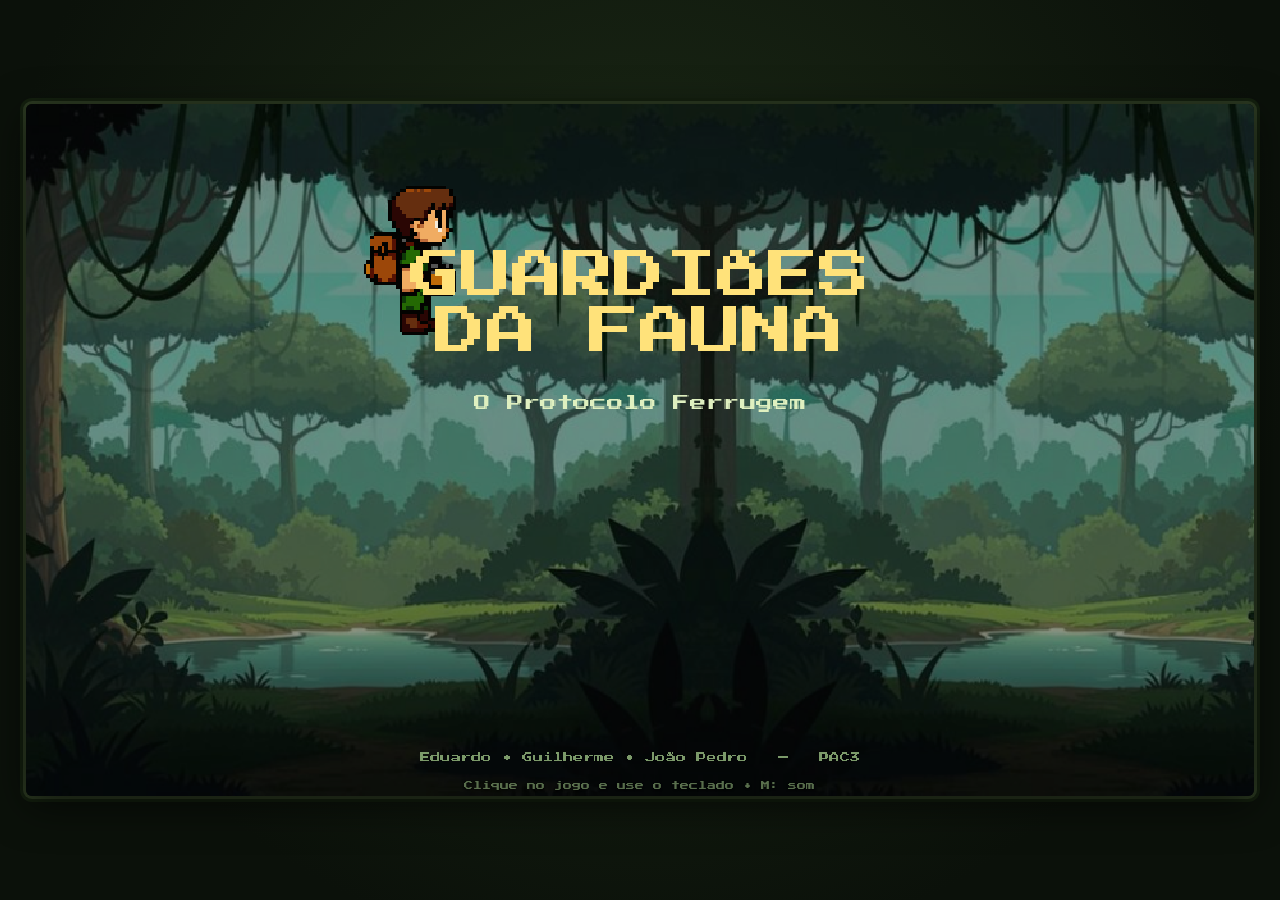
==== guardioes_fase1.html @ 11688f8b "Ajuste do projeto" ====
<!DOCTYPE html>
<html lang="pt-BR">
<head>
<meta charset="UTF-8"/>
<meta name="viewport" content="width=device-width, initial-scale=1.0, user-scalable=no"/>
<title>Guardiões da Fauna</title>
<link rel="preconnect" href="https://fonts.googleapis.com">
<link href="https://fonts.googleapis.com/css2?family=Press+Start+2P&display=swap" rel="stylesheet">
<style>
  * { margin:0; padding:0; box-sizing:border-box; }
  html,body { height:100%; background:#0b110a; overflow:hidden; font-family:'Press Start 2P',monospace; }
  #wrap { width:100%; height:100%; display:flex; align-items:center; justify-content:center;
    background: radial-gradient(circle at 50% 35%, #1c2a16 0%, #0b110a 75%); }
  #stage { position:relative; width:min(96vw, 170vh); aspect-ratio:16/9;
    box-shadow:0 10px 40px rgba(0,0,0,.6), 0 0 0 3px #2c3a22, 0 0 0 6px #14200f; border-radius:6px; overflow:hidden; }
  canvas { display:block; width:100%; height:100%; image-rendering:pixelated; image-rendering:crisp-edges; background:#10180e; cursor:pointer; }
  #tip { position:absolute; bottom:6px; left:0; width:100%; text-align:center; color:#7c9a6a; font-size:9px; pointer-events:none; opacity:.7; text-shadow:0 1px 2px #000; }
</style>
</head>
<body>
  <div id="wrap">
    <div id="stage">
      <canvas id="game" width="960" height="540"></canvas>
      <div id="tip">Clique no jogo e use o teclado &bull; M: som</div>
    </div>
  </div>
<script>
/* ===== Pacote de sprites + fundo (base64) ===== */
// Auto-gerado: sprites e fundo da Mata Atlântica (base64)
const SPRITES = {"idle": ["[data-uri]", "[data-uri]"], "run": ["[data-uri]", "[data-uri]", "[data-uri]", "[data-uri]", "[data-uri]", "[data-uri]"], "jump": ["[data-uri]"], "patrol": ["[data-uri]", "[data-uri]", "[data-uri]", "[data-uri]"], "claw": ["[data-uri]", "[data-uri]", "[data-uri]", "[data-uri]"], "hit": ["[data-uri]", "[data-uri]", "[data-uri]"], "heavy": ["[data-uri]", "[data-uri]", "[data-uri]", "[data-uri]"], "throw": ["[data-uri]", "[data-uri]", "[data-uri]"], "explode": ["[data-uri]", "[data-uri]", "[data-uri]", "[data-uri]", "[data-uri]"], "drone": ["[data-uri]", "[data-uri]", "[data-uri]", "[data-uri]"], "piranha": ["[data-uri]", "[data-uri]", "[data-uri]", "[data-uri]"]};
const SPRITE_META = {"idle": {"w": 30, "h": 46, "n": 2, "anchor": "bottom"}, "run": {"w": 37, "h": 45, "n": 6, "anchor": "bottom"}, "jump": {"w": 37, "h": 44, "n": 1, "anchor": "bottom"}, "patrol": {"w": 41, "h": 40, "n": 4, "anchor": "bottom"}, "claw": {"w": 54, "h": 41, "n": 4, "anchor": "bottom"}, "hit": {"w": 50, "h": 43, "n": 3, "anchor": "bottom"}, "heavy": {"w": 62, "h": 89, "n": 4, "anchor": "bottom"}, "throw": {"w": 63, "h": 86, "n": 3, "anchor": "bottom"}, "explode": {"w": 125, "h": 106, "n": 5, "anchor": "bottom"}, "drone": {"w": 57, "h": 19, "n": 4, "anchor": "center"}, "piranha": {"w": 97, "h": 49, "n": 4, "anchor": "center"}, "_bg": {"w": 1024, "h": 512, "tile": 512}};
const BG_MATA = "[data-uri]";

</script>
<script>
/* ===== Motor do jogo ===== */
/* ===========================================================================
   GUARDIÕES DA FAUNA — Motor 2D (canvas)
   Telas: Início, Menu, Seleção de Bioma, Bestiário, Como Jogar.
   4 biomas (Mata Atlântica, Amazônia, Cerrado, Pantanal) + chefe (Robô Alfa).
   Usa sprites reais (SPRITES / SPRITE_META / BG_MATA).
   Otimizado: fundos pré-renderizados, timestep fixo, baixo GC.
   =========================================================================== */
(() => {
'use strict';

// ---------- Canvas ----------
const cv = document.getElementById('game');
const ctx = cv.getContext('2d');
const VW = 960, VH = 540;
cv.width = VW; cv.height = VH;
ctx.imageSmoothingEnabled = false;

// ---------- Sprites ----------
const IMG = {};
const SCALE = { idle:1.70, run:1.70, jump:1.70, patrol:1.50, claw:1.50, hit:1.50,
  heavy:1.62, throw:1.62, explode:1.55, drone:1.45, piranha:0.95 };
let bgPhoto = new Image();
let loaded = 0, toLoad = 0, ready = false;

function preload(cb){
  const names = Object.keys(SPRITES);
  toLoad = names.reduce((a,n)=>a+SPRITES[n].length,0) + 1;
  const done = ()=>{ loaded++; if(loaded>=toLoad){ ready=true; cb(); } };
  names.forEach(n=>{ IMG[n] = SPRITES[n].map(uri=>{ const im=new Image(); im.onload=done; im.onerror=done; im.src=uri; return im; }); });
  bgPhoto.onload = done; bgPhoto.onerror = done; bgPhoto.src = BG_MATA;
}

// ---------- Animações ([fps, loop]) ----------
const ANIM = { idle:[3,1], run:[13,1], jump:[1,1], patrol:[6,1], claw:[13,0], hit:[12,0],
  heavy:[5,1], throw:[9,0], explode:[11,0], drone:[14,1], piranha:[10,1] };
function frameImg(name, t){
  const a=ANIM[name], fr=IMG[name], n=fr.length; let idx=Math.floor(t*a[0]);
  idx = a[1] ? ((idx%n)+n)%n : Math.min(idx, n-1);
  return fr[idx];
}

// ---------- Desenho de sprites ----------
function drawB(img, cx, by, scale, flip, alpha, tint){
  if(!img) return; const w=img.width*scale, h=img.height*scale;
  ctx.save(); ctx.globalAlpha = alpha==null?1:alpha;
  ctx.translate(cx|0, by|0); if(flip) ctx.scale(-1,1);
  ctx.drawImage(img, (-w/2)|0, (-h)|0, w|0, h|0);
  if(tint){ ctx.globalCompositeOperation='source-atop'; ctx.fillStyle=tint; ctx.fillRect((-w/2)|0,(-h)|0,w|0,h|0); }
  ctx.restore();
}
function drawCc(img, cx, cy, scale, flip, alpha, tint){
  if(!img) return; const w=img.width*scale, h=img.height*scale;
  ctx.save(); ctx.globalAlpha = alpha==null?1:alpha;
  ctx.translate(cx|0, cy|0); if(flip) ctx.scale(-1,1);
  ctx.drawImage(img, (-w/2)|0, (-h/2)|0, w|0, h|0);
  if(tint){ ctx.globalCompositeOperation='source-atop'; ctx.fillStyle=tint; ctx.fillRect((-w/2)|0,(-h/2)|0,w|0,h|0); }
  ctx.restore();
}

// ---------- Input (teclado + mouse) ----------
const keys = {}, pressed = {};
const KEYMAP = { ArrowLeft:'left',KeyA:'left',ArrowRight:'right',KeyD:'right',
  ArrowUp:'up',KeyW:'up',ArrowDown:'down',KeyS:'down',
  Space:'jump',KeyE:'catalog',KeyQ:'binoc',Escape:'pause',KeyP:'pause',
  Enter:'enter',KeyM:'mute',Backspace:'back' };
addEventListener('keydown', e=>{
  const k=KEYMAP[e.code];
  if(k){ if(['left','right','up','down','jump'].includes(k)) e.preventDefault();
    if(!keys[k]) pressed[k]=true; keys[k]=true; handleEdge(k); }
});
addEventListener('keyup', e=>{ const k=KEYMAP[e.code]; if(k) keys[k]=false; });

let mx=0,my=0,mClick=false;
function toCanvas(e){ const r=cv.getBoundingClientRect(); mx=(e.clientX-r.left)*(VW/r.width); my=(e.clientY-r.top)*(VH/r.height); }
cv.addEventListener('mousemove', e=>toCanvas(e));
cv.addEventListener('mousedown', e=>{ toCanvas(e); mClick=true; });
cv.addEventListener('pointerdown', e=>{ if(e&&e.clientX!=null) toCanvas(e); });

// ---------- Estado ----------
const GS = { BOOT:0, TITLE:1, MENU:2, SELECT:3, HOWTO:4, BESTIARY:5,
  PLAY:7, PAUSE:8, OVER:9, PHASEWIN:10, GAMEWIN:11 };
let state = GS.BOOT;
let time=0, camX=0, camY=0, shake=0, hintMsg='', hintT=0;
let menuSel=0, biomeSel=0, pauseSel=0, overSel=0, winSel=0;
let cardToast=null;   // ficha não-bloqueante {a,t}

// ---------- Mundo ----------
const GROUND = 472, DEATH_Y = 660;
let plats=[], vines=[], water=[], lilies=[], hazards=[], animals=[], enemies=[], shots=[], fx=[];
let checkpoint={x:120,y:GROUND-64}, exitX=4980, levelW=5200;
let curBiome=0, biome=null, boss=null, bossDownT=0;

const SR={x:0,y:0,w:0,h:0};   // scratch rect (sem GC)
function rectsOverlap(a,b){ return a.x<b.x+b.w && a.x+a.w>b.x && a.y<b.y+b.h && a.y+a.h>b.y; }

// ============================ DADOS: ANIMAIS (Bestiário) ============================
const ANIMALS = {
  mata:[
    {emoji:'🐒',name:'Mico-Leão-Dourado',sci:'Leontopithecus rosalia',status:'Em Perigo',
     fact:'Símbolo da luta contra a extinção. Vive nos galhos mais altos.'},
    {emoji:'🦜',name:'Tucano-de-Bico-Preto',sci:'Ramphastos vitellinus',status:'Pouco Preocupante',
     fact:'Dispersa sementes pela floresta, ajudando novas árvores a nascer.'},
    {emoji:'🦥',name:'Bicho-Preguiça',sci:'Bradypus variegatus',status:'Pouco Preocupante',
     fact:'Move-se devagar e não foge rápido — proteja-o dos robôs!'},
  ],
  amazonia:[
    {emoji:'🐬',name:'Boto-Cor-de-Rosa',sci:'Inia geoffrensis',status:'Em Perigo',
     fact:'Golfinho de água doce. Desative as redes para libertá-lo.'},
    {emoji:'🦭',name:'Peixe-Boi',sci:'Trichechus inunguis',status:'Vulnerável',
     fact:'Mamífero lento e dócil que vive no fundo do rio comendo plantas.'},
    {emoji:'🦜',name:'Arara-Azul',sci:'Anodorhynchus hyacinthinus',status:'Vulnerável',
     fact:'Vive no topo das árvores gigantes. Ao ser salva, solta uma pena.'},
  ],
  cerrado:[
    {emoji:'🦊',name:'Lobo-Guará',sci:'Chrysocyon brachyurus',status:'Vulnerável',
     fact:'Tímido! Aproxime-se devagar (sem correr) para não assustá-lo.',shy:true},
    {emoji:'🦡',name:'Tamanduá-Bandeira',sci:'Myrmecophaga tridactyla',status:'Vulnerável',
     fact:'Vive perto de cupinzeiros. Come milhares de formigas por dia.'},
    {emoji:'🦤',name:'Ema',sci:'Rhea americana',status:'Pouco Preocupante',
     fact:'A maior ave do Brasil. Não voa, mas corre muito rápido.'},
  ],
  pantanal:[
    {emoji:'🦩',name:'Tuiuiú',sci:'Jabiru mycteria',status:'Pouco Preocupante',
     fact:'Ave-símbolo do Pantanal. Faz ninhos no topo de árvores secas.'},
    {emoji:'🦫',name:'Capivara',sci:'Hydrochoerus hydrochaeris',status:'Pouco Preocupante',
     fact:'O maior roedor do mundo. Vive em famílias nas margens dos rios.'},
    {emoji:'🐆',name:'Onça-Pintada',sci:'Panthera onca',status:'Quase Ameaçada',
     fact:'O maior felino das Américas. Achá-la garante: Guardião Supremo!',rare:true},
  ],
};
const BIOME_IDS=['mata','amazonia','cerrado','pantanal'];
const BIOME_NAMES={mata:'MATA ATLÂNTICA',amazonia:'AMAZÔNIA',cerrado:'CERRADO',pantanal:'PANTANAL'};

// progresso (salvo localmente)
let progress={ unlocked:1, caught:{} };
function loadProgress(){ try{ const s=localStorage.getItem('gf_progress'); if(s)progress=JSON.parse(s); }catch(e){} if(!progress.caught)progress.caught={}; if(!progress.unlocked)progress.unlocked=1; }
function saveProgress(){ try{ localStorage.setItem('gf_progress',JSON.stringify(progress)); }catch(e){} }
function isCaught(bid,i){ return !!progress.caught[bid+':'+i]; }
function totalCaught(){ let n=0; for(const k in progress.caught) if(progress.caught[k]) n++; return n; }

// ============================ FUNDOS PRÉ-RENDERIZADOS ============================
const BG = {};
function mkCanvas(w,h){ const c=document.createElement('canvas'); c.width=w; c.height=h; return c; }

function buildBG(id){
  if(BG[id]) return BG[id];
  const layers=[];
  if(id==='mata'){
    const tw=Math.ceil(bgPhoto.width*(VH/bgPhoto.height))||1080;
    const c=mkCanvas(tw,VH), g=c.getContext('2d'); g.imageSmoothingEnabled=true;
    g.drawImage(bgPhoto,0,0,tw,VH);
    layers.push({cv:c,par:0.4,tile:tw});
    BG[id]={sky:'#7fc6c9',layers,bot:'rgba(15,22,14,0.55)',end:'#aee0d0'};
  } else if(id==='amazonia'){
    layers.push(layerHills('#0f3b3a','#15514f',0.25));
    layers.push(layerTrees('#0c3330','#10403a',0.5,true));
    BG[id]={sky:'#163f44',layers,bot:'rgba(6,20,24,0.6)',end:'#0d2a2e'};
  } else if(id==='cerrado'){
    layers.push(layerHills('#caa24a','#b8863a',0.25));
    layers.push(layerTwisted('#5a3a1e','#3e2713',0.5));
    BG[id]={sky:'#e8b15a',layers,bot:'rgba(60,30,8,0.45)',end:'#f0d68a'};
  } else if(id==='pantanal'){
    layers.push(layerHills('#7a3f5a','#5a2d46',0.22));
    layers.push(layerTrees('#3a2238','#28182a',0.5,false));
    BG[id]={sky:'#e98a4a',layers,bot:'rgba(30,10,30,0.55)',end:'#7a3f5a'};
  }
  const b=BG[id];
  const sg=ctx.createLinearGradient(0,0,0,VH); sg.addColorStop(0,b.sky); sg.addColorStop(1,b.end); b.skyGrad=sg;
  const bg2=ctx.createLinearGradient(0,VH*0.5,0,VH); bg2.addColorStop(0,'rgba(0,0,0,0)'); bg2.addColorStop(1,b.bot); b.botGrad=bg2;
  return b;
}
function layerHills(c1,c2,par){
  const w=1200,h=VH,c=mkCanvas(w,h),g=c.getContext('2d');
  g.fillStyle=c1; g.beginPath(); g.moveTo(0,h);
  for(let x=0;x<=w;x+=60) g.lineTo(x, h*0.55 + Math.sin(x*0.012)*40 + Math.cos(x*0.03)*18);
  g.lineTo(w,h); g.fill();
  g.fillStyle=c2; g.beginPath(); g.moveTo(0,h);
  for(let x=0;x<=w;x+=50) g.lineTo(x, h*0.7 + Math.sin(x*0.018+2)*30);
  g.lineTo(w,h); g.fill();
  return {cv:c,par,tile:w};
}
function layerTrees(c1,c2,par,canopy){
  const w=1200,h=VH,c=mkCanvas(w,h),g=c.getContext('2d');
  for(let i=0;i<26;i++){ const x=Math.random()*w, th=120+Math.random()*180, tw=14+Math.random()*16;
    g.fillStyle=c2; g.fillRect(x,h-th,tw,th);
    g.fillStyle=c1; g.beginPath(); g.arc(x+tw/2,h-th,28+Math.random()*22,0,7); g.fill(); }
  if(canopy){ g.fillStyle=c1; g.globalAlpha=0.6; g.beginPath(); g.moveTo(0,0);
    for(let x=0;x<=w;x+=40) g.lineTo(x, 60+Math.sin(x*0.02)*30); g.lineTo(w,0); g.fill(); g.globalAlpha=1; }
  return {cv:c,par,tile:w};
}
function layerTwisted(c1,c2,par){
  const w=1200,h=VH,c=mkCanvas(w,h),g=c.getContext('2d');
  for(let i=0;i<14;i++){ const x=Math.random()*w, th=160+Math.random()*150;
    g.strokeStyle=c1; g.lineWidth=10+Math.random()*8; g.beginPath(); g.moveTo(x,h);
    let cx2=x; for(let y=h;y>h-th;y-=20){ cx2+=(Math.random()-0.5)*18; g.lineTo(cx2,y); } g.stroke();
    g.fillStyle=c2; g.beginPath(); g.arc(cx2,h-th,18,0,7); g.fill(); }
  return {cv:c,par,tile:w};
}

// ============================ CONSTRUÇÃO DAS FASES ============================
function pushAnimal(bid,i,x,y){ const d=ANIMALS[bid][i];
  animals.push({x,y,bid,idx:i,emoji:d.emoji,name:d.name,sci:d.sci,status:d.status,fact:d.fact,
    shy:!!d.shy,rare:!!d.rare,caught:isCaught(bid,i)}); }
function ground(x,w){ plats.push({x,y:GROUND,w,h:240,ground:true}); }
function branch(x,y,w){ plats.push({x,y,w,h:22,branch:true}); }
function resetWorld(){ plats=[];vines=[];water=[];lilies=[];hazards=[];animals=[];enemies=[];shots=[];fx=[]; boss=null; bossDownT=0; }

function loadPhase(b){
  resetWorld(); curBiome=b; const bid=BIOME_IDS[b]; biome=buildBG(bid);
  if(b===0) buildMata(); else if(b===1) buildAmazonia(); else if(b===2) buildCerrado(); else buildPantanal();
  P.hp=3; resetPlayer(false); checkpoint={x:120,y:GROUND-64}; beam=null; camX=0; camY=0;
}

function buildMata(){
  levelW=5200; exitX=4980;
  ground(-40,1240); ground(1330,1170);
  water.push({x:2500,y:GROUND-6,w:820,h:240}); plats.push({x:2500,y:GROUND+120,w:820,h:160,ground:true});
  ground(3320,1180); ground(4620,720);
  branch(470,330,150); branch(250,250,120); branch(820,210,150); branch(1020,150,140);
  branch(1500,300,130); branch(1760,250,120); branch(3520,300,140); branch(3760,210,150);
  branch(4150,300,140); branch(4760,250,150);
  vines.push({x:1035,y0:150,y1:GROUND}); vines.push({x:1545,y0:300,y1:GROUND});
  vines.push({x:3585,y0:300,y1:GROUND}); vines.push({x:4220,y0:300,y1:GROUND});
  pushAnimal('mata',1,545,330); pushAnimal('mata',2,1565,300); pushAnimal('mata',0,1085,150);
  enemies.push(new Patrol(360,250,560)); enemies.push(new Drone(880,760,1020));
  enemies.push(new Patrol(1880,1700,2160)); enemies.push(new Heavy(2360));
  plats.push({x:2300,y:GROUND-260,w:30,h:120,wall:true}); plats.push({x:2470,y:GROUND-260,w:30,h:120,wall:true});
  enemies.push(new Piranha(2620,3260)); enemies.push(new Drone(3760,3520,4040)); enemies.push(new Patrol(4660,4640,5060));
}

function buildAmazonia(){
  levelW=5400; exitX=5180;
  ground(-40,900);
  water.push({x:900,y:GROUND-6,w:1700,h:300}); plats.push({x:900,y:GROUND+160,w:1700,h:140,ground:true});
  ground(2600,500);
  water.push({x:3100,y:GROUND-6,w:1400,h:300}); plats.push({x:3100,y:GROUND+160,w:1400,h:140,ground:true});
  ground(4500,940);
  [1080,1360,1640,1960,2260, 3300,3600,3900,4200].forEach(x=>lilies.push({x,y:GROUND-10,w:96,h:18,baseY:GROUND-10,sink:0}));
  branch(640,300,140); branch(2760,300,150); branch(4700,260,150); branch(4980,200,150);
  vines.push({x:680,y0:300,y1:GROUND}); vines.push({x:4740,y0:260,y1:GROUND});
  pushAnimal('amazonia',2,5010,200); pushAnimal('amazonia',1,1750,GROUND+120); pushAnimal('amazonia',0,3800,GROUND+120);
  enemies.push(new Piranha(1000,2500)); enemies.push(new Piranha(1300,2400));
  enemies.push(new Drone(1700,1100,2400)); enemies.push(new Piranha(3200,4400));
  enemies.push(new Piranha(3500,4400)); enemies.push(new Drone(3900,3200,4400));
  enemies.push(new Heavy(4600)); enemies.push(new Patrol(4900,4560,5120));
}

function buildCerrado(){
  levelW=5200; exitX=4980;
  ground(-40,1600); ground(1700,1500); ground(3300,1900);
  branch(560,320,130); branch(900,250,120); branch(1300,300,130);
  branch(2100,300,140); branch(2500,230,130); branch(3700,300,140); branch(4300,250,140);
  vines.push({x:1330,y0:300,y1:GROUND});
  hazards.push({x:1180,y:GROUND-70,w:90,h:70,period:0,on:true});
  hazards.push({x:2750,y:GROUND-70,w:90,h:70,period:2.4,off:1.2,on:true});
  hazards.push({x:3050,y:GROUND-70,w:90,h:70,period:2.4,off:1.2,on:false,ph:1.8});
  hazards.push({x:4100,y:GROUND-70,w:90,h:70,period:2.0,off:1.0,on:true});
  pushAnimal('cerrado',2,820,GROUND-44);
  pushAnimal('cerrado',1,2350,GROUND-40);
  pushAnimal('cerrado',0,4500,GROUND-46);
  enemies.push(new Patrol(450,300,700)); enemies.push(new Drone(1000,760,1300));
  enemies.push(new Heavy(1500)); enemies.push(new Patrol(2000,1750,2300));
  enemies.push(new Drone(2900,2600,3200)); enemies.push(new Heavy(3500));
  enemies.push(new Patrol(4000,3700,4300));
}

function buildPantanal(){
  levelW=5600; exitX=5450;
  ground(-40,1500);
  water.push({x:1500,y:GROUND-6,w:900,h:300}); plats.push({x:1500,y:GROUND+160,w:900,h:140,ground:true});
  ground(2400,900);
  [1620,1860,2120].forEach(x=>lilies.push({x,y:GROUND-10,w:96,h:18,baseY:GROUND-10,sink:0}));
  ground(3300,2300);
  branch(560,300,130); branch(900,230,120); branch(3000,300,140);
  vines.push({x:600,y0:300,y1:GROUND});
  pushAnimal('pantanal',0,940,210); pushAnimal('pantanal',1,2700,GROUND-40); pushAnimal('pantanal',2,3150,GROUND-40);
  enemies.push(new Patrol(450,300,700)); enemies.push(new Drone(1100,800,1400));
  enemies.push(new Piranha(1600,2300)); enemies.push(new Patrol(2600,2450,2850));
  boss = new BossAlfa(4900); enemies.push(boss);
  plats.push({x:3300,y:GROUND-320,w:30,h:160,wall:true});
}

// ============================ JOGADOR ============================
const P = { x:120,y:GROUND-64,w:30,h:64,vx:0,vy:0,face:1,onGround:false,jumps:0,coyote:0,
  climbing:false,swimming:false,hp:3,inv:0,slow:0,aim:0,binoCd:0,state:'idle',anim:0,hurtAnim:0,dead:false };
const SPD=210,AIR=190,JUMP=470,GRAV=1500,MAXFALL=720,SWIM=160;

function resetPlayer(toCp){ P.x=toCp?checkpoint.x:120; P.y=toCp?checkpoint.y:GROUND-64;
  P.vx=0;P.vy=0;P.jumps=0;P.climbing=false;P.swimming=false;P.inv=1.0;P.slow=0;P.aim=0;P.dead=false;P.state='idle';P.anim=0; }

function nearVine(){ const cx=P.x+P.w/2; for(const v of vines){ if(Math.abs(cx-v.x)<22 && P.y+P.h>v.y0 && P.y<v.y1) return v; } return null; }
function inWater(){ const cx=P.x+P.w/2, cy=P.y+P.h*0.6; for(const w of water){ if(cx>w.x&&cx<w.x+w.w&&cy>w.y&&cy<w.y+w.h) return w; } return null; }

function solidsCollideX(){ for(const p of plats){ if(rectsOverlap(P,p)){ if(P.vx>0)P.x=p.x-P.w; else if(P.vx<0)P.x=p.x+p.w; P.vx=0; } }
  for(const l of lilies){ SR.x=l.x;SR.y=l.y;SR.w=l.w;SR.h=l.h; if(rectsOverlap(P,SR)){ if(P.vx>0)P.x=l.x-P.w; else if(P.vx<0)P.x=l.x+l.w; P.vx=0; } } }
function solidsCollideY(){ P.onGround=false;
  for(const p of plats){ if(rectsOverlap(P,p)){ if(P.vy>0){P.y=p.y-P.h;P.onGround=true;P.jumps=0;} else if(P.vy<0)P.y=p.y+p.h; P.vy=0; } }
  for(const l of lilies){ SR.x=l.x;SR.y=l.y;SR.w=l.w;SR.h=l.h;
    if(P.vy>=0 && rectsOverlap(P,SR) && (P.y+P.h-P.vy*STEP)<=l.y+8){ P.y=l.y-P.h; P.onGround=true; P.jumps=0; P.vy=0; l.standing=true; } } }

function updatePlayer(dt){
  if(P.inv>0)P.inv-=dt; if(P.slow>0)P.slow-=dt; if(P.binoCd>0)P.binoCd-=dt; if(P.aim>0)P.aim-=dt; if(P.hurtAnim>0)P.hurtAnim-=dt;
  const spdMul=P.slow>0?0.5:1;
  if(pressed.binoc && P.binoCd<=0 && !P.dead){ P.aim=0.32; P.binoCd=0.55; fireBinoc(); sfx('zap'); }

  P.swimming=!!inWater();
  const vine=nearVine();
  if(vine && (keys.up||keys.down) && !P.swimming) P.climbing=true;
  if(!vine) P.climbing=false;
  for(const l of lilies) l.standing=false;

  if(P.swimming){
    let ax=0,ay=0;
    if(keys.left){ax=-1;P.face=-1;} if(keys.right){ax=1;P.face=1;}
    if(keys.up||keys.jump)ay=-1; if(keys.down)ay=1;
    P.vx+=ax*900*dt; P.vy+=ay*820*dt; P.vy+=120*dt; P.vx*=0.86; P.vy*=0.86;
    P.vx=Math.max(-SWIM,Math.min(SWIM,P.vx)); P.vy=Math.max(-SWIM,Math.min(SWIM,P.vy));
    P.x+=P.vx*dt; P.y+=P.vy*dt;
    for(const p of plats){ if(rectsOverlap(P,p)){ if(P.vy>0){P.y=p.y-P.h;P.vy=0;} else if(P.vy<0){P.y=p.y+p.h;P.vy=0;} } }
    if(P.x<0)P.x=0; if(P.x>levelW-P.w)P.x=levelW-P.w;
    P.state=(Math.abs(P.vx)+Math.abs(P.vy)>30)?'run':'idle';
  } else if(P.climbing){
    P.vx=0;P.vy=0;
    if(keys.up)P.y-=130*dt; if(keys.down)P.y+=130*dt;
    if(pressed.jump){ P.climbing=false; P.vy=-JUMP*0.8; P.jumps=1; sfx('jump'); }
    P.x=vine.x-P.w/2; if(P.y<vine.y0-10)P.y=vine.y0-10; P.state='idle';
  } else {
    let ax=0; if(keys.left){ax=-1;P.face=-1;} if(keys.right){ax=1;P.face=1;}
    const acc=P.onGround?SPD:AIR; P.vx+=ax*acc*8*dt;
    const max=(P.onGround?SPD:AIR)*spdMul; P.vx=Math.max(-max,Math.min(max,P.vx));
    if(ax===0)P.vx*=P.onGround?0.7:0.92;
    P.vy+=GRAV*dt; if(P.vy>MAXFALL)P.vy=MAXFALL;
    if(P.onGround)P.coyote=0.1; else P.coyote-=dt;
    if(pressed.jump){
      if(P.onGround||P.coyote>0){ P.vy=-JUMP; P.jumps=1; P.coyote=0; sfx('jump'); }
      else if(P.jumps<2){ P.vy=-JUMP*0.92; P.jumps=2; sfx('jump'); fx.push(mkPuff(P.x+P.w/2,P.y+P.h)); }
    }
    P.x+=P.vx*dt; solidsCollideX(); if(P.x<0)P.x=0; if(P.x>levelW-P.w)P.x=levelW-P.w;
    P.y+=P.vy*dt; solidsCollideY();
    P.state=!P.onGround?'jump':(Math.abs(P.vx)>20?'run':'idle');
  }

  for(const l of lilies){ if(l.standing){ l.sink=Math.min(1,l.sink+dt*0.7); } else { l.sink=Math.max(0,l.sink-dt*1.3); } l.y=l.baseY + l.sink*60; }
  for(const h of hazards){ if(h.on){ SR.x=h.x;SR.y=h.y;SR.w=h.w;SR.h=h.h; if(rectsOverlap(P,SR)) hurt(1,true); } }

  if(pressed.catalog) tryCatalog();
  if(P.y>DEATH_Y) hurt(1,0,true);
  if(P.x>levelW*0.32 && checkpoint.x<levelW*0.3){ checkpoint={x:P.x|0,y:GROUND-64}; flash('✓ CHECKPOINT'); }
  P.anim+=dt;
  if(P.x+P.w/2>exitX) tryFinish();
}

function hurt(dmg,knock,isPit){ if(P.inv>0 && !isPit) return;
  P.hp-=dmg; P.inv=1.2; P.hurtAnim=0.3; shake=8; sfx('hurt');
  if(knock){ P.vx=-P.face*220; P.vy=-240; }
  if(isPit) resetPlayer(true);
  if(P.hp<=0){ P.hp=0; state=GS.OVER; overSel=0; } }

// ---------- Binóculo ----------
let beam=null;
function fireBinoc(){
  const ox=P.x+P.w/2+P.face*8, oy=P.y+P.h*0.42;
  beam={x:ox,y:oy,dir:P.face,len:300,t:0.32};
  for(const e of enemies){ if(!e.active) continue;
    const dx=(e.cx()-ox)*P.face; if(dx<0||dx>beam.len) continue;
    const dy=Math.abs(e.cy()-oy); const spread=30+dx*0.22;
    if(dy<spread){ if(e.kind==='boss') e.zap(); else { e.disable(); flash('🔆 ROBÔ DESATIVADO'); } } }
}

// ---------- Catalogar (não bloqueia) ----------
function tryCatalog(){
  for(const a of animals){ if(a.caught) continue;
    const d=Math.hypot((P.x+P.w/2)-a.x,(P.y+P.h/2)-a.y);
    if(d<82){
      if(a.shy && Math.abs(P.vx)>60){ flash('🐾 Aproxime-se devagar!'); a.x += (a.x>P.x?1:-1)*120; return; }
      a.caught=true; progress.caught[a.bid+':'+a.idx]=true; saveProgress();
      sfx('chime'); fx.push({type:'pop',x:a.x,y:a.y,t:1.0}); cardToast={a,t:4.2}; return;
    } }
}
function faunaCaught(){ return animals.filter(a=>a.caught).length; }

function tryFinish(){
  if(curBiome===3 && boss && !boss.dead){ P.x=exitX-P.w-4; P.vx=0; flash('Derrote o Robô Alfa!'); return; }
  if(faunaCaught()>=animals.length){
    if(curBiome>=BIOME_IDS.length-1){ state=GS.GAMEWIN; sfx('win'); }
    else { progress.unlocked=Math.max(progress.unlocked,curBiome+2); saveProgress(); state=GS.PHASEWIN; winSel=0; sfx('win'); }
  } else { flash('Faltam '+(animals.length-faunaCaught())+' animal(is)!'); P.x=exitX-P.w-4; P.vx=0; }
}
function flash(m){ hintMsg=m; hintT=2.2; }

// ============================ INIMIGOS ============================
class Enemy{ constructor(x,y,w,h){ this.x=x;this.y=y;this.w=w;this.h=h;this.active=true;this.t=0;this.state='move';this.face=-1;this.dead=false;this.dis=0; }
  cx(){return this.x+this.w/2;} cy(){return this.y+this.h/2;}
  hitsPlayer(){ if(!this.active) return false; SR.x=this.x;SR.y=this.y;SR.w=this.w;SR.h=this.h; return rectsOverlap(P,SR); }
  onCam(){ return this.cx()-camX>-140 && this.cx()-camX<VW+140; } }

class Patrol extends Enemy{ constructor(x,x0,x1){ super(x,GROUND-44,46,44); this.x0=x0;this.x1=x1;this.spd=58;this.attk=0;this.cd=0;this.kind='patrol'; }
  update(dt){ this.t+=dt; if(this.cd>0)this.cd-=dt;
    if(!this.active){ if(this.dis<1)this.dis+=dt; return; }
    const near=Math.abs(P.x+P.w/2-this.cx())<86 && Math.abs(P.y-this.y)<70;
    if(near && this.attk<=0 && this.cd<=0){ this.attk=0.32; this.cd=1.1; this.state='claw'; this.face=(P.x>this.x)?1:-1; }
    if(this.attk>0){ this.attk-=dt; if(this.attk<=0)this.state='move'; }
    else { this.x+=this.spd*this.face*dt; if(this.x<this.x0){this.x=this.x0;this.face=1;} if(this.x>this.x1){this.x=this.x1;this.face=-1;} }
    if(this.hitsPlayer()) hurt(1,true); }
  draw(){ if(!this.onCam())return; const sx=this.cx()-camX, by=this.y+this.h-camY+6;
    if(!this.active){ drawB(frameImg('hit',Math.min(this.dis,0.4)),sx,by,SCALE.hit,this.face<0,1,'rgba(70,90,150,0.35)'); return; }
    if(this.state==='claw') drawB(frameImg('claw',0.32-this.attk),sx,by,SCALE.claw,this.face<0);
    else drawB(frameImg('patrol',this.t),sx,by,SCALE.patrol,this.face<0); }
  disable(){ this.active=false; this.dis=0; shake=6; fx.push(mkSpark(this.cx(),this.cy())); } }

class Drone extends Enemy{ constructor(x,x0,x1){ super(x,200,56,26); this.x0=x0;this.x1=x1;this.baseY=205;this.spd=46;this.drop=2.2;this.kind='drone'; }
  update(dt){ this.t+=dt;
    if(!this.active){ this.y+=260*dt; if(this.y>GROUND-26)this.y=GROUND-26; return; }
    this.x+=this.spd*this.face*dt; if(this.x<this.x0){this.x=this.x0;this.face=1;} if(this.x>this.x1){this.x=this.x1;this.face=-1;}
    this.y=this.baseY+Math.sin(this.t*2.2)*16; this.drop-=dt;
    if(this.drop<=0 && Math.abs(P.x+P.w/2-this.cx())<260){ this.drop=2.8; shots.push({type:'net',x:this.cx(),y:this.y+10,vy:140,t:4}); }
    if(this.hitsPlayer()) hurt(1,true); }
  draw(){ if(!this.onCam())return; drawCc(frameImg('drone',this.t),this.cx()-camX,this.cy()-camY,SCALE.drone,this.face<0,1,this.active?null:'rgba(70,90,150,0.4)'); }
  disable(){ this.active=false; shake=5; fx.push(mkSpark(this.cx(),this.cy())); } }

class Heavy extends Enemy{ constructor(x){ super(x,GROUND-120,70,120); this.face=-1;this.cd=2.6;this.thr=0;this.kind='heavy';this.expl=0; }
  update(dt){ this.t+=dt;
    if(!this.active){ if(this.expl<0.7)this.expl+=dt; else this.dead=true; return; }
    this.face=(P.x>this.x)?1:-1; this.cd-=dt;
    if(this.thr>0){ this.thr-=dt; if(this.thr<=0) shots.push({type:'log',x:this.cx()+this.face*30,y:this.y+34,vx:this.face*230,vy:-40,t:5,rot:0}); }
    if(this.cd<=0 && Math.abs(P.x+P.w/2-this.cx())<420){ this.cd=2.8; this.thr=0.45; }
    if(this.hitsPlayer()){ hurt(1,true); P.vx=this.face*300; } }
  draw(){ if(!this.onCam())return; const sx=this.cx()-camX, by=this.y+this.h-camY+4;
    if(!this.active){ drawB(frameImg('explode',this.expl),sx,by,SCALE.explode,this.face<0); return; }
    if(this.thr>0) drawB(frameImg('throw',0.45-this.thr),sx,by,SCALE.heavy,this.face<0);
    else drawB(frameImg('heavy',this.t),sx,by,SCALE.heavy,this.face<0); }
  disable(){ this.active=false; this.expl=0; shake=12; for(let i=0;i<10;i++)fx.push(mkSpark(this.cx()+(Math.random()-0.5)*60,this.cy()+(Math.random()-0.5)*60)); } }

class Piranha extends Enemy{ constructor(x0,x1){ super(x0,GROUND+30,80,40); this.x0=x0;this.x1=x1;this.spd=85;this.face=1;this.kind='piranha';this.baseY=GROUND+34; }
  update(dt){ this.t+=dt; if(!this.active){ this.y+=40*dt; return; }
    if(Math.abs(P.x-this.cx())<300 && inWater()) this.face=(P.x>this.cx())?1:-1;
    this.x+=this.spd*this.face*dt; if(this.x<this.x0){this.x=this.x0;this.face=1;} if(this.x>this.x1){this.x=this.x1;this.face=-1;}
    this.y=this.baseY+Math.sin(this.t*3)*14;
    if(this.hitsPlayer()){ hurt(1,true); P.vx=this.face*260; P.vy=-120; } }
  draw(){ if(!this.onCam())return; drawCc(frameImg('piranha',this.t),this.cx()-camX,this.cy()-camY,SCALE.piranha,this.face<0,1,this.active?null:'rgba(70,90,150,0.4)'); }
  disable(){ this.active=false; shake=5; fx.push(mkSpark(this.cx(),this.cy())); } }

// CHEFE — Robô Alfa (Pantanal). Vulnerável quando "sobrecarrega".
class BossAlfa extends Enemy{ constructor(x){ super(x,GROUND-150,110,150); this.kind='boss'; this.face=-1; this.bhp=3;
    this.phase='idle'; this.timer=2.0; this.vuln=0; this.flash=0; this.expl=null; }
  update(dt){ this.t+=dt; if(this.flash>0)this.flash-=dt;
    if(!this.active){ if(this.expl==null)this.expl=0; if(this.expl<0.9)this.expl+=dt; else this.dead=true; return; }
    this.face=(P.x>this.x)?1:-1;
    if(this.vuln>0){ this.vuln-=dt; if(this.vuln<=0){ this.phase='idle'; this.timer=1.4; } return; }
    this.timer-=dt;
    if(this.timer<=0){
      const r=Math.random();
      if(r<0.4){ for(let i=0;i<3;i++) shots.push({type:'log',x:this.cx()+this.face*20,y:this.y+40+i*8,vx:this.face*(200+i*40),vy:-120-i*30,t:6,rot:0}); this.timer=1.8; sfx('hurt'); }
      else if(r<0.7){ shots.push({type:'net',x:P.x+P.w/2,y:60,vy:170,t:5}); this.timer=1.6; }
      else { this.phase='overload'; this.vuln=1.8; this.flash=1.8; flash('⚡ Use o binóculo AGORA!'); }
    }
    if(this.hitsPlayer()){ hurt(1,true); P.vx=this.face*320; } }
  zap(){ if(this.vuln>0){ this.bhp--; this.vuln=0; this.phase='idle'; this.timer=1.2; shake=10;
      for(let i=0;i<14;i++)fx.push(mkSpark(this.cx()+(Math.random()-0.5)*80,this.cy()+(Math.random()-0.5)*80));
      flash('💥 Núcleo atingido! ('+(3-this.bhp)+'/3)');
      if(this.bhp<=0){ this.active=false; shake=18; bossDownT=0; sfx('win'); flash('Robô Alfa desativado!'); }
    } else flash('Espere ele sobrecarregar!'); }
  draw(){ const sx=this.cx()-camX, by=this.y+this.h-camY;
    if(!this.active){ drawB(frameImg('explode',this.expl||0),sx,by,2.6,this.face<0); return; }
    if(this.vuln>0){ ctx.save(); ctx.globalAlpha=0.4+0.3*Math.abs(Math.sin(this.t*20)); ctx.fillStyle='#7af7ff'; ctx.beginPath(); ctx.arc(sx,by-70,80,0,7); ctx.fill(); ctx.restore(); }
    drawB(frameImg('heavy',this.t),sx,by,2.6,this.face<0,1,this.vuln>0?null:'rgba(150,40,40,0.45)');
    ctx.save(); ctx.globalCompositeOperation='lighter'; ctx.fillStyle=this.vuln>0?'#aef9ff':'#ff5a3a'; ctx.globalAlpha=0.8+0.2*Math.sin(this.t*10);
    ctx.beginPath(); ctx.arc(sx,by-95,this.vuln>0?16:10,0,7); ctx.fill(); ctx.restore();
    const bw=240,bx=VW/2-bw/2,byy=92; ctx.fillStyle='rgba(0,0,0,0.5)'; rr(bx-3,byy-3,bw+6,16,5); ctx.fill();
    ctx.fillStyle='#5a1a1a'; rr(bx,byy,bw,10,4); ctx.fill();
    ctx.fillStyle='#ff5a3a'; rr(bx,byy,bw*Math.max(0,this.bhp)/3,10,4); ctx.fill();
    ctx.fillStyle='#ffd9d0'; ctx.font='9px "Press Start 2P",monospace'; ctx.textAlign='center'; ctx.fillText('ROBÔ ALFA',VW/2,byy-8); }
  disable(){} }

// ---------- Projéteis ----------
function updateShots(dt){
  for(const s of shots){ s.t-=dt;
    if(s.type==='net') s.y+=s.vy*dt;
    if(s.type==='log'){ s.vy+=900*dt; s.x+=s.vx*dt; s.y+=s.vy*dt; s.rot+=8*dt;
      if(s.y>GROUND-10){ s.y=GROUND-10; s.vy=0; s.vx*=0.6; if(Math.abs(s.vx)<10)s.t=Math.min(s.t,0.3); } }
    if(s.type==='net'){ SR.x=s.x-14;SR.y=s.y-14;SR.w=28;SR.h=28; } else { SR.x=s.x-22;SR.y=s.y-10;SR.w=44;SR.h=20; }
    if(rectsOverlap(P,SR)){ if(s.type==='net'){ P.slow=1.6; flash('🕸️ Preso na rede!'); } else hurt(1,true); s.t=0; }
  }
  if(shots.length) shots=shots.filter(s=>s.t>0);
}
function drawShots(){ for(const s of shots){ const x=s.x-camX,y=s.y-camY; if(x<-40||x>VW+40)continue;
  if(s.type==='net'){ ctx.strokeStyle='rgba(220,230,255,0.85)'; ctx.lineWidth=1.5;
    for(let i=-12;i<=12;i+=6){ ctx.beginPath();ctx.moveTo(x+i,y-12);ctx.lineTo(x+i,y+12);ctx.stroke(); ctx.beginPath();ctx.moveTo(x-12,y+i);ctx.lineTo(x+12,y+i);ctx.stroke(); }
    ctx.strokeStyle='rgba(120,140,200,0.9)'; ctx.strokeRect(x-13,y-13,26,26);
  } else { ctx.save(); ctx.translate(x,y); ctx.rotate(s.rot); ctx.fillStyle='#6b4422'; ctx.strokeStyle='#3e2611'; ctx.lineWidth=2;
    ctx.fillRect(-22,-8,44,16); ctx.strokeRect(-22,-8,44,16); ctx.fillStyle='#caa06a';
    ctx.beginPath();ctx.ellipse(-22,0,5,8,0,0,7);ctx.fill(); ctx.beginPath();ctx.ellipse(22,0,5,8,0,0,7);ctx.fill(); ctx.restore(); } } }

// ---------- Partículas ----------
function mkPuff(x,y){ return {type:'puff',x,y,t:0.4,parts:Array.from({length:6},()=>({a:Math.random()*7,s:30+Math.random()*40}))}; }
function mkSpark(x,y){ return {type:'spark',x,y,t:0.5,parts:Array.from({length:8},()=>({a:Math.random()*7,s:60+Math.random()*120,c:Math.random()<0.5?'#ffe27a':'#aee9ff'}))}; }
function updateFx(dt){ if(!fx.length)return; for(const p of fx)p.t-=dt; fx=fx.filter(p=>p.t>0); }
function drawFx(){ for(const p of fx){ const x=p.x-camX,y=p.y-camY;
  if(p.type==='puff'){ ctx.globalAlpha=p.t/0.4; ctx.fillStyle='#dfeee0'; for(const q of p.parts){ const d=(0.4-p.t)*q.s; ctx.beginPath();ctx.arc(x+Math.cos(q.a)*d,y-Math.abs(Math.sin(q.a))*d,3,0,7);ctx.fill(); } ctx.globalAlpha=1; }
  else if(p.type==='spark'){ for(const q of p.parts){ const d=(0.5-p.t)*q.s; ctx.fillStyle=q.c; ctx.fillRect(x+Math.cos(q.a)*d-2,y+Math.sin(q.a)*d-2,4,4);} }
  else if(p.type==='pop'){ ctx.globalAlpha=Math.min(1,p.t); ctx.fillStyle='#ffe27a'; ctx.font='bold 20px "Press Start 2P",monospace'; ctx.textAlign='center'; ctx.fillText('+1',x,y-40-(1-p.t)*30); ctx.globalAlpha=1; } } }

// ============================ UPDATE ============================
function update(dt){
  time+=dt; if(shake>0)shake=Math.max(0,shake-dt*40); if(hintT>0)hintT-=dt;
  if(cardToast){ cardToast.t-=dt; if(cardToast.t<=0)cardToast=null; }
  updatePlayer(dt);
  for(const h of hazards){ if(h.period>0){ const cyc=h.period+(h.off||h.period); const ph=(time+(h.ph||0))%cyc; h.on=ph<h.period; } }
  for(const e of enemies) e.update(dt);
  if(enemies.some(e=>e.dead)) enemies=enemies.filter(e=>!e.dead);
  if(curBiome===3 && boss && !boss.active && boss.expl!=null){ bossDownT+=dt; if(bossDownT>1.4){ state=GS.GAMEWIN; sfx('win'); } }
  updateShots(dt); updateFx(dt);
  if(beam){ beam.t-=dt; if(beam.t<=0)beam=null; }
  const tx=P.x+P.w/2-VW/2; camX+=(tx-camX)*Math.min(1,dt*8); camX=Math.max(0,Math.min(levelW-VW,camX));
  const ty=P.y-VH*0.55; camY+=(Math.max(-40,Math.min(80,ty))-camY)*Math.min(1,dt*6);
}

// ============================ RENDER (mundo) ============================
function rr(x,y,w,h,r){ ctx.beginPath(); ctx.moveTo(x+r,y); ctx.arcTo(x+w,y,x+w,y+h,r); ctx.arcTo(x+w,y+h,x,y+h,r); ctx.arcTo(x,y+h,x,y,r); ctx.arcTo(x,y,x+w,y,r); ctx.closePath(); }

function drawBackground(){
  ctx.fillStyle=biome.skyGrad; ctx.fillRect(0,0,VW,VH);
  for(const L of biome.layers){ const tw=L.tile, off=(camX*L.par)%tw; let start=-off-tw;
    for(let x=start;x<VW+tw;x+=tw) ctx.drawImage(L.cv,x|0,0,tw,VH); }
  ctx.fillStyle=biome.botGrad; ctx.fillRect(0,0,VW,VH);
}
function drawPlats(){
  const gt = curBiome===2?'#caa24a': curBiome===3?'#6a7d4a':'#4f8a31';
  const gt2= curBiome===2?'#e0c060': curBiome===3?'#86a35a':'#6cb544';
  const dirt= curBiome===2?'#7a5a2a': curBiome===3?'#4a3a26':'#3b2a18';
  for(const p of plats){ if(p.wall)continue; const x=p.x-camX,y=p.y-camY; if(x>VW||x+p.w<0)continue;
    if(p.branch){ ctx.fillStyle='#5b3a1d'; ctx.strokeStyle='#3c2512'; ctx.lineWidth=2; rr(x,y,p.w,p.h,6); ctx.fill(); ctx.stroke();
      ctx.fillStyle=gt; rr(x-2,y-6,p.w+4,9,5); ctx.fill();
    } else { ctx.fillStyle=dirt; ctx.fillRect(x,y+8,p.w,p.h);
      ctx.fillStyle=gt; ctx.fillRect(x,y,p.w,12); ctx.fillStyle=gt2; ctx.fillRect(x,y,p.w,5);
      ctx.fillStyle=gt2; for(let i=10;i<p.w;i+=46){ ctx.beginPath();ctx.moveTo(x+i,y);ctx.lineTo(x+i+4,y-7);ctx.lineTo(x+i+8,y);ctx.fill(); } } }
}
function drawLilies(){ for(const l of lilies){ const x=l.x-camX,y=l.y-camY; if(x>VW||x+l.w<0)continue;
  ctx.fillStyle='#2f7d3a'; ctx.beginPath(); ctx.ellipse(x+l.w/2,y+l.h/2,l.w/2,l.h/2+4,0,0,7); ctx.fill();
  ctx.fillStyle='#3fa050'; ctx.beginPath(); ctx.ellipse(x+l.w/2,y+l.h/2-2,l.w/2-6,l.h/2,0,0,7); ctx.fill();
  ctx.strokeStyle='#1d5a26'; ctx.lineWidth=2; ctx.beginPath(); ctx.moveTo(x+l.w/2,y+2); ctx.lineTo(x+l.w/2+6,y+l.h-2); ctx.stroke(); } }
function drawVines(){ for(const v of vines){ const x=v.x-camX; if(x<-20||x>VW+20)continue;
  ctx.strokeStyle='#3f6b2a'; ctx.lineWidth=6; ctx.beginPath();
  for(let y=v.y0;y<=v.y1;y+=10){ const xx=x+Math.sin((y+time*40)*0.04)*4; if(y===v.y0)ctx.moveTo(xx,y-camY); else ctx.lineTo(xx,y-camY);} ctx.stroke();
  ctx.strokeStyle='#5a9c3e'; ctx.lineWidth=2; ctx.stroke();
  ctx.fillStyle='#5a9c3e'; for(let y=v.y0+20;y<v.y1;y+=70){ const xx=x+Math.sin((y+time*40)*0.04)*4; ctx.beginPath();ctx.ellipse(xx-7,y-camY,8,4,0.6,0,7);ctx.fill();ctx.beginPath();ctx.ellipse(xx+7,y-camY,8,4,-0.6,0,7);ctx.fill(); } } }
function drawWater(){ for(const w of water){ const x=w.x-camX,y=w.y-camY; if(x>VW||x+w.w<0)continue;
  const g=ctx.createLinearGradient(0,y,0,y+w.h); g.addColorStop(0,'rgba(40,120,150,0.5)'); g.addColorStop(1,'rgba(15,55,80,0.78)');
  ctx.fillStyle=g; ctx.fillRect(x,y,w.w,w.h);
  ctx.strokeStyle='rgba(180,230,240,0.55)'; ctx.lineWidth=2; ctx.beginPath();
  for(let i=0;i<=w.w;i+=14){ const yy=y+Math.sin((i+time*120)*0.05)*3; if(i===0)ctx.moveTo(x+i,yy); else ctx.lineTo(x+i,yy);} ctx.stroke(); } }
function drawHazards(){ for(const h of hazards){ if(!h.on)continue; const x=h.x-camX,y=h.y-camY; if(x>VW||x+h.w<0)continue;
  for(let i=0;i<5;i++){ const fx2=x+8+i*16+Math.sin(time*12+i)*3, fh=h.h*(0.6+0.4*Math.abs(Math.sin(time*9+i*1.7)));
    ctx.fillStyle=i%2?'#ff7a1a':'#ffd24a'; ctx.beginPath(); ctx.moveTo(fx2,y+h.h); ctx.quadraticCurveTo(fx2-6,y+h.h-fh*0.6,fx2,y+h.h-fh); ctx.quadraticCurveTo(fx2+6,y+h.h-fh*0.6,fx2,y+h.h); ctx.fill(); } } }
function drawAnimals(){ for(const a of animals){ if(a.caught)continue; const x=a.x-camX,y=a.y-camY; if(x<-40||x>VW+40)continue;
  const bob=Math.sin(time*2+a.x)*3; ctx.font='34px serif'; ctx.textAlign='center'; ctx.textBaseline='alphabetic'; ctx.fillText(a.emoji,x,y+bob);
  const d=Math.hypot((P.x+P.w/2)-a.x,(P.y+P.h/2)-a.y);
  if(d<82){ const yy=y-44+Math.sin(time*5)*3; ctx.font='22px serif'; ctx.fillText('🔍',x,yy);
    ctx.fillStyle='#fff'; ctx.font='10px "Press Start 2P",monospace'; ctx.fillText('E',x,yy-22); } } }
function drawBeam(){ if(!beam)return; const x=beam.x-camX,y=beam.y-camY,d=beam.dir,L=beam.len,a=Math.min(1,beam.t/0.32);
  ctx.save(); ctx.globalAlpha=a*0.85; ctx.globalCompositeOperation='lighter';
  const g=ctx.createLinearGradient(x,y,x+d*L,y); g.addColorStop(0,'rgba(255,245,200,0.95)'); g.addColorStop(1,'rgba(255,220,120,0)');
  ctx.fillStyle=g; ctx.beginPath(); ctx.moveTo(x,y-6); ctx.lineTo(x+d*L,y-(30+L*0.22)); ctx.lineTo(x+d*L,y+(30+L*0.22)); ctx.lineTo(x,y+6); ctx.closePath(); ctx.fill();
  ctx.globalAlpha=a; ctx.fillStyle='#fffbe6'; ctx.beginPath(); ctx.arc(x,y,7,0,7); ctx.fill(); ctx.restore(); }
function drawPlayer(){ const sx=P.x+P.w/2-camX, by=P.y+P.h-camY;
  if(!P.swimming){ ctx.fillStyle='rgba(0,0,0,0.25)'; ctx.beginPath(); ctx.ellipse(sx,by-2,18,5,0,0,7); ctx.fill(); }
  let st=P.state; if(P.aim>0)st='idle';
  const blink=P.inv>0 && Math.floor(time*20)%2===0;
  drawB(frameImg(st,P.anim),sx,by,SCALE.run,P.face<0,blink?0.35:1,P.hurtAnim>0?'rgba(255,80,80,0.4)':null);
  if(P.aim>0){ ctx.save(); ctx.globalAlpha=0.9; ctx.fillStyle='#cfe9ff'; ctx.beginPath(); ctx.arc(sx+P.face*16,by-42,4,0,7); ctx.fill(); ctx.restore(); } }

function drawHUD(){
  ctx.textAlign='left'; ctx.textBaseline='alphabetic'; ctx.font='22px serif';
  for(let i=0;i<3;i++){ ctx.globalAlpha=i<P.hp?1:0.25; ctx.fillText('❤️',14+i*30,36); } ctx.globalAlpha=1;
  ctx.fillStyle='rgba(0,0,0,0.45)'; rr(12,46,180,22,6); ctx.fill();
  ctx.fillStyle='#dff0c0'; ctx.font='10px "Press Start 2P",monospace'; ctx.fillText(BIOME_NAMES[BIOME_IDS[curBiome]],20,61);
  const fc=faunaCaught(); ctx.textAlign='left'; ctx.fillStyle='rgba(0,0,0,0.45)'; rr(VW/2-70,12,140,30,8); ctx.fill();
  ctx.font='16px serif'; ctx.fillText('🐾',VW/2-58,33); ctx.font='13px "Press Start 2P",monospace'; ctx.fillStyle='#ffe27a'; ctx.fillText(fc+' / '+animals.length,VW/2-30,32);
  const mw=200,mxp=VW/2-mw/2,myp=50; ctx.fillStyle='rgba(0,0,0,0.4)'; rr(mxp,myp,mw,10,5); ctx.fill();
  ctx.strokeStyle='rgba(255,255,255,0.5)'; ctx.lineWidth=1; rr(mxp,myp,mw,10,5); ctx.stroke();
  for(const a of animals){ const px=mxp+(a.x/levelW)*mw; ctx.fillStyle=a.caught?'#6cb544':'#ffe27a'; ctx.beginPath();ctx.arc(px,myp+5,2.5,0,7);ctx.fill(); }
  ctx.fillStyle='#3fd6ff'; ctx.fillRect(mxp+(exitX/levelW)*mw-1,myp+1,3,8);
  const dpx=mxp+(P.x/levelW)*mw; ctx.fillStyle='#fff'; ctx.beginPath();ctx.arc(dpx,myp+5,3.5,0,7);ctx.fill(); ctx.strokeStyle='#1a1a1a';ctx.lineWidth=1;ctx.stroke();
  let alert=false; for(const e of enemies){ if(e.active && e.kind!=='boss' && Math.abs(e.cx()-(P.x+P.w/2))<360){alert=true;break;} }
  if(alert && Math.floor(time*4)%2===0){ ctx.fillStyle='rgba(0,0,0,0.4)'; rr(VW-128,12,116,26,6); ctx.fill(); ctx.textAlign='right'; ctx.font='12px "Press Start 2P",monospace'; ctx.fillStyle='#ff5a5a'; ctx.fillText('⚠ ROBÔ',VW-18,30); }
  ctx.textAlign='right'; ctx.font='9px "Press Start 2P",monospace'; ctx.fillStyle='rgba(255,255,255,0.6)'; ctx.fillText('Q: binóculo  E: catalogar  ESC: pausa',VW-14,VH-14);
  if(cardToast) drawCardToast();
  if(hintT>0){ ctx.globalAlpha=Math.min(1,hintT); ctx.textAlign='center'; ctx.font='12px "Press Start 2P",monospace';
    const tw=ctx.measureText(hintMsg).width; ctx.fillStyle='rgba(0,0,0,0.65)'; rr(VW/2-tw/2-12,VH-72,tw+24,28,8); ctx.fill();
    ctx.fillStyle='#ffe27a'; ctx.fillText(hintMsg,VW/2,VH-53); ctx.globalAlpha=1; }
}
function drawCardToast(){ const a=cardToast.a, w=300,h=110,x=VW-w-16,y=VH-h-40;
  const slide = cardToast.t>3.8 ? (4.2-cardToast.t)/0.4 : (cardToast.t<0.5? cardToast.t/0.5 : 1);
  ctx.save(); ctx.globalAlpha=Math.min(1,slide);
  ctx.fillStyle='#1d2a16'; ctx.strokeStyle='#ffe27a'; ctx.lineWidth=3; rr(x,y,w,h,10); ctx.fill(); ctx.stroke();
  ctx.font='40px serif'; ctx.textAlign='left'; ctx.textBaseline='middle'; ctx.fillText(a.emoji,x+14,y+40);
  ctx.textBaseline='alphabetic'; ctx.fillStyle='#fff'; ctx.font='10px "Press Start 2P",monospace'; ctx.fillText(a.name.slice(0,22),x+64,y+26);
  ctx.fillStyle='#a9c98f'; ctx.font='italic 11px Georgia,serif'; ctx.fillText(a.sci,x+64,y+44);
  ctx.fillStyle='#ffd27a'; ctx.font='9px "Press Start 2P",monospace'; ctx.fillText(a.status,x+64,y+60);
  ctx.fillStyle='#e8f0df'; ctx.font='10px Georgia,serif'; wrap(a.fact,x+14,y+82,w-28,13,'left');
  ctx.restore(); }

function render(){ ctx.save(); if(shake>0)ctx.translate((Math.random()-0.5)*shake,(Math.random()-0.5)*shake);
  drawBackground(); drawWater(); drawLilies(); drawVines(); drawPlats(); drawHazards(); drawAnimals();
  for(const e of enemies) e.draw(); drawShots(); drawBeam(); drawPlayer(); drawFx();
  ctx.restore(); drawHUD(); }

// ============================ TELAS / MENUS ============================
function dim(a){ ctx.fillStyle='rgba(8,12,8,'+a+')'; ctx.fillRect(0,0,VW,VH); }
function center(t,y,s,c){ ctx.textAlign='center'; ctx.textBaseline='alphabetic'; ctx.fillStyle=c||'#fff'; ctx.font=s+'px "Press Start 2P",monospace'; ctx.fillText(t,VW/2,y); }
function wrap(text,cx,y,maxw,lh,align){ const words=text.split(' '); let line='',lines=[];
  for(const wd of words){ const t=line?line+' '+wd:wd; if(ctx.measureText(t).width>maxw){lines.push(line);line=wd;} else line=t; } if(line)lines.push(line);
  ctx.textAlign=align||'center'; lines.forEach((l,i)=>ctx.fillText(l,cx,y+i*lh)); }

function menuBackdrop(){ const b=buildBG('mata'); ctx.fillStyle=b.skyGrad; ctx.fillRect(0,0,VW,VH);
  for(const L of b.layers){ const tw=L.tile, off=(time*12*L.par)%tw; let s=-off-tw; for(let x=s;x<VW+tw;x+=tw) ctx.drawImage(L.cv,x|0,0,tw,VH); }
  dim(0.45); }

function hitBtn(x,y,w,h){ const hover = mx>=x&&mx<=x+w&&my>=y&&my<=y+h; if(hover&&mClick)return 2; return hover?1:0; }
function button(label,x,y,w,h,sel){ const st=hitBtn(x,y,w,h); const on=sel||st>0;
  ctx.fillStyle=on?'rgba(255,226,122,0.18)':'rgba(0,0,0,0.4)'; rr(x,y,w,h,8); ctx.fill();
  ctx.strokeStyle=on?'#ffe27a':'rgba(255,255,255,0.3)'; ctx.lineWidth=on?3:1.5; rr(x,y,w,h,8); ctx.stroke();
  ctx.fillStyle=on?'#fff':'#cfe0c0'; ctx.font='13px "Press Start 2P",monospace'; ctx.textAlign='center'; ctx.textBaseline='middle';
  ctx.fillText(label,x+w/2,y+h/2); ctx.textBaseline='alphabetic'; return st===2; }

// ---- TÍTULO ----
function drawTitle(){ menuBackdrop();
  const yb=Math.sin(time*1.5)*6;
  if(ready) drawB(frameImg('idle',time),VW/2-180,VH/2-86+yb*0.5,2.8,false);
  center('GUARDIÕES',VH/2-120+yb,40,'#ffe27a'); center('DA FAUNA',VH/2-76+yb,40,'#ffe27a');
  center('O Protocolo Ferrugem',VH/2-30,13,'#dff0c0');
  if(Math.floor(time*2)%2===0) center('▶ PRESSIONE ENTER / CLIQUE',VH/2+64,13,'#fff');
  center('Eduardo • Guilherme • João Pedro   —   PAC3',VH-26,8,'#7c9a6a');
}
// ---- MENU PRINCIPAL ----
function drawMenu(){ menuBackdrop();
  center('GUARDIÕES DA FAUNA',96,26,'#ffe27a');
  const items=['▶  JOGAR','🗺  SELECIONAR BIOMA','📖  BESTIÁRIO','❔  COMO JOGAR',(AUD.muted?'🔇  SOM: OFF':'🔊  SOM: ON')];
  const w=360,x=VW/2-w/2; let y=150;
  for(let i=0;i<items.length;i++){ if(button(items[i],x,y,w,46,i===menuSel)) selectMenu(i); y+=58; }
  center('Setas ▲ ▼ e ENTER • ou use o mouse',VH-24,9,'#9bb585');
}
function selectMenu(i){ menuSel=i;
  if(i===0){ startBiome(0); }
  else if(i===1){ go(GS.SELECT); }
  else if(i===2){ go(GS.BESTIARY); }
  else if(i===3){ go(GS.HOWTO); }
  else if(i===4){ AUD.muted=!AUD.muted; } }

// ---- SELEÇÃO DE BIOMA ----
function drawSelect(){ menuBackdrop(); center('SELECIONAR BIOMA',64,22,'#ffe27a');
  const cols=BIOME_IDS.length, cw=200, gap=20, totalW=cols*cw+(cols-1)*gap, x0=VW/2-totalW/2, y=130, ch=240;
  const cols2=['#4f8a31','#15a0a0','#caa24a','#e98a4a'];
  for(let i=0;i<cols;i++){ const x=x0+i*(cw+gap); const unlocked=i<progress.unlocked;
    const st=hitBtn(x,y,cw,ch); const on=(i===biomeSel)||st>0;
    ctx.fillStyle='rgba(0,0,0,0.45)'; rr(x,y,cw,ch,12); ctx.fill();
    ctx.strokeStyle=on?'#ffe27a':'rgba(255,255,255,0.25)'; ctx.lineWidth=on?3:1.5; rr(x,y,cw,ch,12); ctx.stroke();
    ctx.fillStyle=cols2[i]; rr(x+12,y+12,cw-24,84,8); ctx.fill();
    ctx.fillStyle='#fff'; ctx.font='11px "Press Start 2P",monospace'; ctx.textAlign='center'; ctx.fillText('FASE '+(i+1),x+cw/2,y+120);
    ctx.font='10px "Press Start 2P",monospace'; ctx.fillStyle='#dff0c0'; wrap(BIOME_NAMES[BIOME_IDS[i]],x+cw/2,y+146,cw-20,14);
    let c=0; for(let k=0;k<ANIMALS[BIOME_IDS[i]].length;k++) if(isCaught(BIOME_IDS[i],k))c++;
    ctx.fillStyle='#ffe27a'; ctx.font='9px "Press Start 2P",monospace'; ctx.fillText('🐾 '+c+'/'+ANIMALS[BIOME_IDS[i]].length,x+cw/2,y+182);
    if(!unlocked){ ctx.fillStyle='rgba(0,0,0,0.62)'; rr(x,y,cw,ch,12); ctx.fill(); ctx.font='30px serif'; ctx.textAlign='center'; ctx.fillText('🔒',x+cw/2,y+ch/2+8); }
    else { if(button('JOGAR',x+30,y+ch-44,cw-60,32,false)) startBiome(i); }
  }
  if(button('‹ VOLTAR',24,VH-54,150,38,false)) go(GS.MENU);
  center('Conclua uma fase para desbloquear a próxima',VH-18,9,'#9bb585');
}
function startBiome(i){ if(i>=progress.unlocked) return; biomeSel=i; loadPhase(i); go(GS.PLAY); AUD.ensure(); }

// ---- COMO JOGAR ----
function drawHowto(){ menuBackdrop(); center('COMO JOGAR',58,22,'#ffe27a');
  const x=VW/2;
  const blocks=[
    ['HISTÓRIA',1],
    ['O "Protocolo Ferrugem" reativou robôs que tentam',0],
    ['"organizar" a natureza, engaiolando os animais.',0],
    ['Você é Leo, o jovem Guardião, e usa o Binóculo Solar',0],
    ['para desligar os robôs — sem violência.',0],
    ['',0],
    ['CONTROLES',1],
    ['◀ ▶ / A D : mover     ESPAÇO : pular / pulo duplo',0],
    ['▲ ▼ / W S : escalar cipó / nadar',0],
    ['Q : Binóculo Solar      E : catalogar animal',0],
    ['ESC : pausar            M : som',0],
    ['',0],
    ['OBJETIVO',1],
    ['Catalogue os animais do bioma e chegue à saída.',0],
    ['No Pantanal, enfrente o Robô Alfa!',0],
  ];
  let y=98; for(const [t,head] of blocks){ if(head){ ctx.fillStyle='#ffe27a'; ctx.font='12px "Press Start 2P",monospace'; }
    else { ctx.fillStyle='#e8f0df'; ctx.font='13px Georgia, serif'; }
    ctx.textAlign='center'; ctx.fillText(t,x,y); y+= t===''?10:25; }
  if(button('‹ VOLTAR',24,VH-54,150,38,false)) go(GS.MENU);
}
// ---- BESTIÁRIO ----
function drawBestiary(){ menuBackdrop(); center('BESTIÁRIO',52,22,'#ffe27a');
  center('Catalogados: '+totalCaught()+' / 12',80,10,'#dff0c0');
  const x0=66,y0=104,cardW=404,cardH=84,gapY=10,colGap=20; let idx=0;
  for(let b=0;b<BIOME_IDS.length;b++){ const bid=BIOME_IDS[b];
    for(let i=0;i<ANIMALS[bid].length;i++){ const col=idx%2, row=(idx/2)|0;
      const x=x0+col*(cardW+colGap), y=y0+row*(cardH+gapY); idx++;
      const a=ANIMALS[bid][i], got=isCaught(bid,i);
      ctx.fillStyle=got?'rgba(29,42,22,0.92)':'rgba(0,0,0,0.5)'; ctx.strokeStyle=got?'#ffe27a':'rgba(255,255,255,0.2)'; ctx.lineWidth=got?2:1; rr(x,y,cardW,cardH,8); ctx.fill(); ctx.stroke();
      ctx.font='38px serif'; ctx.textAlign='center'; ctx.textBaseline='middle'; ctx.globalAlpha=got?1:0.25; ctx.fillText(got?a.emoji:'❔',x+32,y+cardH/2); ctx.globalAlpha=1; ctx.textBaseline='alphabetic';
      if(got){ ctx.textAlign='left'; ctx.fillStyle='#fff'; ctx.font='9px "Press Start 2P",monospace'; ctx.fillText(a.name.slice(0,26),x+58,y+22);
        ctx.fillStyle='#a9c98f'; ctx.font='italic 10px Georgia,serif'; ctx.fillText(a.sci,x+58,y+38);
        ctx.fillStyle='#ffd27a'; ctx.font='8px "Press Start 2P",monospace'; ctx.fillText(a.status,x+58,y+52);
        ctx.fillStyle='#e8f0df'; ctx.font='10px Georgia,serif'; wrap(a.fact,x+58,y+67,cardW-72,12,'left');
      } else { ctx.textAlign='left'; ctx.fillStyle='#7c9a6a'; ctx.font='9px "Press Start 2P",monospace'; ctx.fillText('? ? ?',x+58,y+30);
        ctx.fillStyle='#5d7a4a'; ctx.font='10px Georgia,serif'; ctx.fillText(BIOME_NAMES[bid],x+58,y+52); }
    } }
  if(button('‹ VOLTAR',24,VH-54,150,38,false)) go(GS.MENU);
}
// ---- PAUSE ----
function drawPause(){ render(); dim(0.62); center('⏸ PAUSADO',150,24,'#fff');
  const w=320,x=VW/2-w/2; let y=210;
  if(button('CONTINUAR',x,y,w,46,pauseSel===0)) go(GS.PLAY); y+=58;
  if(button('RECOMEÇAR FASE',x,y,w,46,pauseSel===1)){ loadPhase(curBiome); go(GS.PLAY); } y+=58;
  if(button((AUD.muted?'🔇 SOM: OFF':'🔊 SOM: ON'),x,y,w,46,pauseSel===2)) AUD.muted=!AUD.muted; y+=58;
  if(button('MENU PRINCIPAL',x,y,w,46,pauseSel===3)) go(GS.MENU);
}
// ---- OVER ----
function drawOver(){ render(); dim(0.72); center('💀 GAME OVER',180,26,'#ff6a6a'); center('A floresta precisa de você!',222,12,'#dff0c0');
  const w=320,x=VW/2-w/2; let y=270;
  if(button('TENTAR DE NOVO',x,y,w,46,overSel===0)){ loadPhase(curBiome); go(GS.PLAY); } y+=58;
  if(button('MENU PRINCIPAL',x,y,w,46,overSel===1)) go(GS.MENU);
}
// ---- FASE COMPLETA ----
function drawPhaseWin(){ render(); dim(0.6); center('🌿 FASE COMPLETA! 🌿',170,22,'#ffe27a');
  center(BIOME_NAMES[BIOME_IDS[curBiome]]+' restaurada',210,12,'#dff0c0');
  const w=320,x=VW/2-w/2; let y=270; const hasNext=curBiome+1<BIOME_IDS.length;
  if(hasNext){ if(button('PRÓXIMA FASE  ▶',x,y,w,46,winSel===0)){ loadPhase(curBiome+1); go(GS.PLAY); } y+=58; }
  if(button('SELECIONAR BIOMA',x,y,w,46,winSel===(hasNext?1:0))) go(GS.SELECT); y+=58;
  if(button('MENU PRINCIPAL',x,y,w,46,winSel===(hasNext?2:1))) go(GS.MENU);
}
// ---- VITÓRIA FINAL ----
function drawGameWin(){ menuBackdrop(); dim(0.2);
  center('🏆 VOCÊ VENCEU! 🏆',116,26,'#ffe27a');
  center('O Protocolo Ferrugem foi desativado',156,12,'#dff0c0');
  center('e a harmonia voltou a todos os biomas.',180,12,'#dff0c0');
  const onca=isCaught('pantanal',2);
  center(onca?'★ Conquista: GUARDIÃO SUPREMO ★':'Dica: ache a Onça-Pintada p/ "Guardião Supremo"',224, onca?13:10, onca?'#ffd24a':'#9bb585');
  center('Animais catalogados: '+totalCaught()+' / 12',262,12,'#fff');
  if(ready) drawB(frameImg('idle',time),VW/2,VH/2+150,3.0,false);
  const w=320,x=VW/2-w/2,y=330;
  if(button('VOLTAR AO MENU',x,y,w,46,true)) go(GS.MENU);
}

// ============================ FLUXO ============================
function go(s){ state=s; mClick=false; }
function handleEdge(k){
  if(k==='mute'){ AUD.muted=!AUD.muted; return; }
  if(state===GS.TITLE){ if(k==='enter'||k==='jump') go(GS.MENU); return; }
  if(state===GS.MENU){ if(k==='up')menuSel=(menuSel+4)%5; else if(k==='down')menuSel=(menuSel+1)%5; else if(k==='enter')selectMenu(menuSel); else if(k==='back')go(GS.TITLE); return; }
  if(state===GS.SELECT){ if(k==='left')biomeSel=(biomeSel+3)%4; else if(k==='right')biomeSel=(biomeSel+1)%4; else if(k==='enter'){ if(biomeSel<progress.unlocked)startBiome(biomeSel); } else if(k==='back'||k==='pause')go(GS.MENU); return; }
  if(state===GS.HOWTO || state===GS.BESTIARY){ if(k==='back'||k==='pause'||k==='enter')go(GS.MENU); return; }
  if(state===GS.PLAY){ if(k==='pause'){ pauseSel=0; state=GS.PAUSE; } return; }
  if(state===GS.PAUSE){ if(k==='up')pauseSel=(pauseSel+3)%4; else if(k==='down')pauseSel=(pauseSel+1)%4;
    else if(k==='pause')go(GS.PLAY);
    else if(k==='enter'){ if(pauseSel===0)go(GS.PLAY); else if(pauseSel===1){loadPhase(curBiome);go(GS.PLAY);} else if(pauseSel===2)AUD.muted=!AUD.muted; else go(GS.MENU); } return; }
  if(state===GS.OVER){ if(k==='up'||k==='down')overSel=overSel?0:1; else if(k==='enter'){ if(overSel===0){loadPhase(curBiome);go(GS.PLAY);} else go(GS.MENU); } return; }
  if(state===GS.PHASEWIN){ const hasNext=curBiome+1<BIOME_IDS.length; const n=hasNext?3:2;
    if(k==='up')winSel=(winSel+n-1)%n; else if(k==='down')winSel=(winSel+1)%n;
    else if(k==='enter'){ if(hasNext&&winSel===0){loadPhase(curBiome+1);go(GS.PLAY);} else if(winSel===(hasNext?1:0))go(GS.SELECT); else go(GS.MENU); } return; }
  if(state===GS.GAMEWIN){ if(k==='enter'||k==='back')go(GS.MENU); return; }
}
addEventListener('keydown', e=>{ if(e.code==='KeyR' && (state===GS.PAUSE||state===GS.PLAY)){ loadPhase(curBiome); go(GS.PLAY); } });

// ---------- Áudio (WebAudio) ----------
const AUD={ ctx:null, muted:false, ensure(){ if(!this.ctx){ try{ this.ctx=new (window.AudioContext||window.webkitAudioContext)(); }catch(e){} } if(this.ctx&&this.ctx.state==='suspended')this.ctx.resume(); } };
function sfx(type){ if(!AUD.ctx||AUD.muted)return; const c=AUD.ctx,t=c.currentTime; const o=c.createOscillator(),g=c.createGain(); o.connect(g); g.connect(c.destination);
  let f0=440,f1=440,d=0.12,ty='square',vol=0.12;
  if(type==='jump'){f0=300;f1=620;d=0.14;}
  else if(type==='chime'){f0=660;f1=990;d=0.25;ty='triangle';vol=0.16;}
  else if(type==='zap'){f0=900;f1=160;d=0.18;ty='sawtooth';vol=0.13;}
  else if(type==='hurt'){f0=200;f1=70;d=0.22;vol=0.16;}
  else if(type==='win'){f0=520;f1=1040;d=0.5;ty='triangle';vol=0.18;}
  o.type=ty; o.frequency.setValueAtTime(f0,t); o.frequency.exponentialRampToValueAtTime(Math.max(40,f1),t+d);
  g.gain.setValueAtTime(vol,t); g.gain.exponentialRampToValueAtTime(0.001,t+d); o.start(t); o.stop(t+d+0.02); }

// ============================ LOOP (timestep fixo) ============================
let last=0, acc=0; const STEP=1/60;
function loop(ts){ let dt=(ts-last)/1000; last=ts; if(!isFinite(dt))dt=0; if(dt>0.1)dt=0.1;
  if(state===GS.PLAY){ acc+=dt; let n=0; while(acc>=STEP && n<4){ update(STEP); acc-=STEP; n++; } render(); }
  else { time+=dt;
    if(state===GS.TITLE)drawTitle();
    else if(state===GS.MENU)drawMenu();
    else if(state===GS.SELECT)drawSelect();
    else if(state===GS.HOWTO)drawHowto();
    else if(state===GS.BESTIARY)drawBestiary();
    else if(state===GS.PAUSE)drawPause();
    else if(state===GS.OVER)drawOver();
    else if(state===GS.PHASEWIN)drawPhaseWin();
    else if(state===GS.GAMEWIN)drawGameWin();
  }
  for(const k in pressed) pressed[k]=false; mClick=false;
  requestAnimationFrame(loop);
}

// ---------- Boot ----------
function boot(){ loadProgress();
  ctx.fillStyle='#10180e'; ctx.fillRect(0,0,VW,VH); center('Carregando...',VH/2,14,'#cfe0c0');
  preload(()=>{ buildBG('mata'); state=GS.TITLE; requestAnimationFrame(loop); });
}
boot();

})();

</script>
</body>
</html>
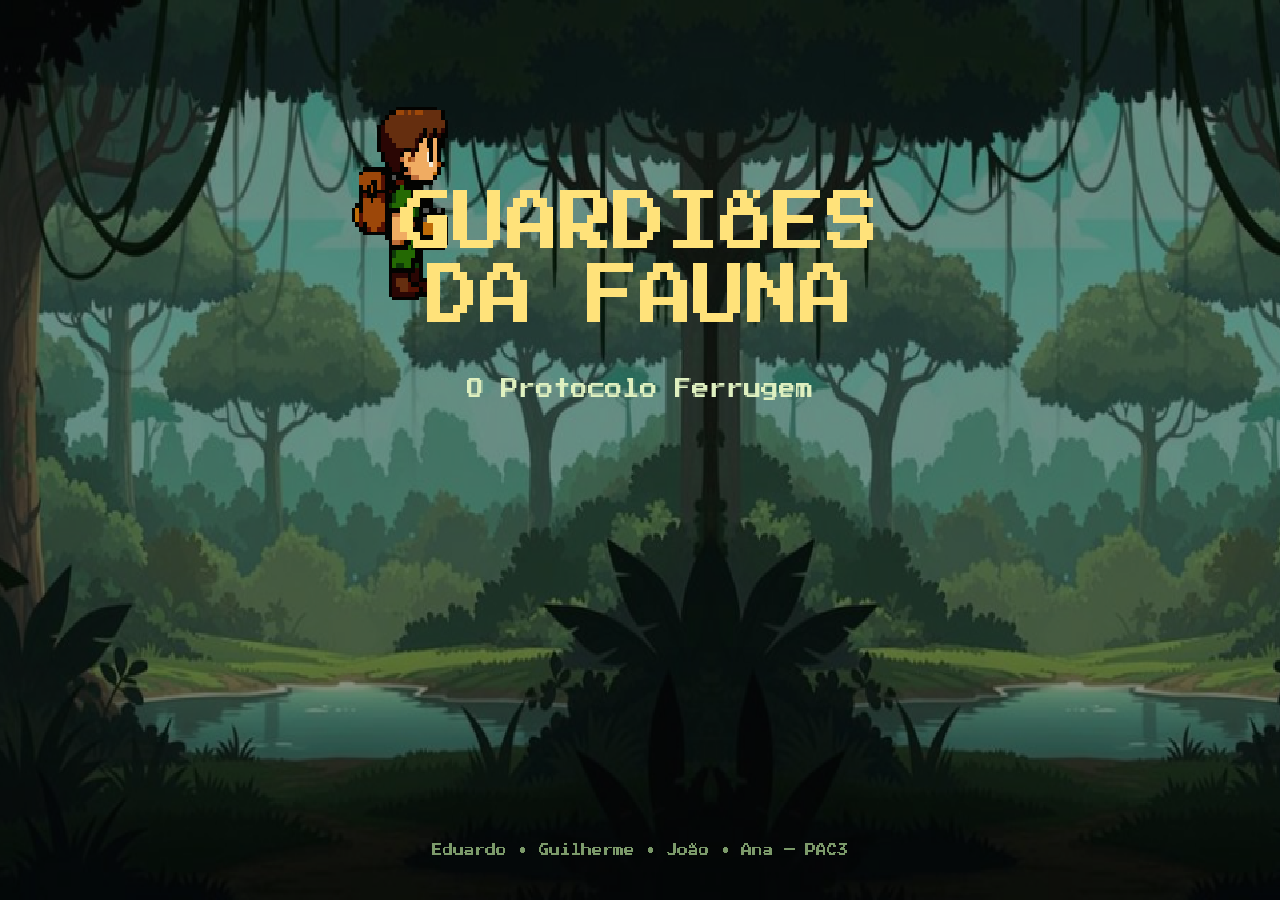
==== commit 7ce8635e: "Ajustes" ====
--- a/guardioes_fase1.html
+++ b/guardioes_fase1.html
@@ -1,4 +1,4 @@
-<!DOCTYPE html>
+﻿<!DOCTYPE html>
 <html lang="pt-BR">
 <head>
 <meta charset="UTF-8"/>
@@ -11,8 +11,7 @@
   html,body { height:100%; background:#0b110a; overflow:hidden; font-family:'Press Start 2P',monospace; }
   #wrap { width:100%; height:100%; display:flex; align-items:center; justify-content:center;
     background: radial-gradient(circle at 50% 35%, #1c2a16 0%, #0b110a 75%); }
-  #stage { position:relative; width:min(96vw, 170vh); aspect-ratio:16/9;
-    box-shadow:0 10px 40px rgba(0,0,0,.6), 0 0 0 3px #2c3a22, 0 0 0 6px #14200f; border-radius:6px; overflow:hidden; }
+  #stage { position:relative; width:100vw; height:100vh; overflow:hidden; }
   canvas { display:block; width:100%; height:100%; image-rendering:pixelated; image-rendering:crisp-edges; background:#10180e; cursor:pointer; }
   #tip { position:absolute; bottom:6px; left:0; width:100%; text-align:center; color:#7c9a6a; font-size:9px; pointer-events:none; opacity:.7; text-shadow:0 1px 2px #000; }
 </style>
@@ -21,7 +20,6 @@
   <div id="wrap">
     <div id="stage">
       <canvas id="game" width="960" height="540"></canvas>
-      <div id="tip">Clique no jogo e use o teclado &bull; M: som</div>
     </div>
   </div>
 <script>
@@ -117,7 +115,7 @@
   PLAY:7, PAUSE:8, OVER:9, PHASEWIN:10, GAMEWIN:11 };
 let state = GS.BOOT;
 let time=0, camX=0, camY=0, shake=0, hintMsg='', hintT=0;
-let menuSel=0, biomeSel=0, pauseSel=0, overSel=0, winSel=0;
+let menuSel=0, biomeSel=0, pauseSel=0, overSel=0, winSel=0, bestiaryScroll=0;
 let cardToast=null;   // ficha não-bloqueante {a,t}
 
 // ---------- Mundo ----------
@@ -666,7 +664,7 @@
   center('GUARDIÕES',VH/2-120+yb,40,'#ffe27a'); center('DA FAUNA',VH/2-76+yb,40,'#ffe27a');
   center('O Protocolo Ferrugem',VH/2-30,13,'#dff0c0');
   if(Math.floor(time*2)%2===0) center('▶ PRESSIONE ENTER / CLIQUE',VH/2+64,13,'#fff');
-  center('Eduardo • Guilherme • João Pedro   —   PAC3',VH-26,8,'#7c9a6a');
+  center('Eduardo • Guilherme • João • Ana — PAC3',VH-26,8,'#7c9a6a');
 }
 // ---- MENU PRINCIPAL ----
 function drawMenu(){ menuBackdrop();
@@ -674,7 +672,6 @@
   const items=['▶  JOGAR','🗺  SELECIONAR BIOMA','📖  BESTIÁRIO','❔  COMO JOGAR',(AUD.muted?'🔇  SOM: OFF':'🔊  SOM: ON')];
   const w=360,x=VW/2-w/2; let y=150;
   for(let i=0;i<items.length;i++){ if(button(items[i],x,y,w,46,i===menuSel)) selectMenu(i); y+=58; }
-  center('Setas ▲ ▼ e ENTER • ou use o mouse',VH-24,9,'#9bb585');
 }
 function selectMenu(i){ menuSel=i;
   if(i===0){ startBiome(0); }
@@ -712,7 +709,7 @@
     ['O "Protocolo Ferrugem" reativou robôs que tentam',0],
     ['"organizar" a natureza, engaiolando os animais.',0],
     ['Você é Leo, o jovem Guardião, e usa o Binóculo Solar',0],
-    ['para desligar os robôs — sem violência.',0],
+    ['para desligar os robôs.',0],
     ['',0],
     ['CONTROLES',1],
     ['◀ ▶ / A D : mover     ESPAÇO : pular / pulo duplo',0],
@@ -730,12 +727,20 @@
   if(button('‹ VOLTAR',24,VH-54,150,38,false)) go(GS.MENU);
 }
 // ---- BESTIÁRIO ----
-function drawBestiary(){ menuBackdrop(); center('BESTIÁRIO',52,22,'#ffe27a');
+function drawBestiary(){
+  menuBackdrop(); center('BESTIÁRIO',52,22,'#ffe27a');
   center('Catalogados: '+totalCaught()+' / 12',80,10,'#dff0c0');
-  const x0=66,y0=104,cardW=404,cardH=84,gapY=10,colGap=20; let idx=0;
+  const x0=66,y0=104,cardW=404,cardH=84,gapY=10,colGap=20;
+  const clipTop=y0-4, clipBot=VH-64;
+  const rows=Math.ceil(12/2), totalH=y0+rows*(cardH+gapY);
+  const maxScroll=Math.max(0,totalH-clipBot);
+  bestiaryScroll=Math.max(0,Math.min(maxScroll,bestiaryScroll));
+  ctx.save(); ctx.beginPath(); ctx.rect(0,clipTop,VW,clipBot-clipTop); ctx.clip();
+  let idx=0;
   for(let b=0;b<BIOME_IDS.length;b++){ const bid=BIOME_IDS[b];
     for(let i=0;i<ANIMALS[bid].length;i++){ const col=idx%2, row=(idx/2)|0;
-      const x=x0+col*(cardW+colGap), y=y0+row*(cardH+gapY); idx++;
+      const x=x0+col*(cardW+colGap), y=y0+row*(cardH+gapY)-bestiaryScroll; idx++;
+      if(y+cardH<clipTop||y>clipBot) continue;
       const a=ANIMALS[bid][i], got=isCaught(bid,i);
       ctx.fillStyle=got?'rgba(29,42,22,0.92)':'rgba(0,0,0,0.5)'; ctx.strokeStyle=got?'#ffe27a':'rgba(255,255,255,0.2)'; ctx.lineWidth=got?2:1; rr(x,y,cardW,cardH,8); ctx.fill(); ctx.stroke();
       ctx.font='38px serif'; ctx.textAlign='center'; ctx.textBaseline='middle'; ctx.globalAlpha=got?1:0.25; ctx.fillText(got?a.emoji:'❔',x+32,y+cardH/2); ctx.globalAlpha=1; ctx.textBaseline='alphabetic';
@@ -746,9 +751,15 @@
       } else { ctx.textAlign='left'; ctx.fillStyle='#7c9a6a'; ctx.font='9px "Press Start 2P",monospace'; ctx.fillText('? ? ?',x+58,y+30);
         ctx.fillStyle='#5d7a4a'; ctx.font='10px Georgia,serif'; ctx.fillText(BIOME_NAMES[bid],x+58,y+52); }
     } }
+  ctx.restore();
+  if(maxScroll>0){
+    const sbx=VW-14,sby=clipTop,sbh=clipBot-clipTop;
+    const th=Math.max(40,sbh*sbh/(totalH-y0+sbh));
+    ctx.fillStyle='rgba(0,0,0,0.4)'; rr(sbx,sby,8,sbh,4); ctx.fill();
+    ctx.fillStyle='rgba(255,226,122,0.75)'; rr(sbx,sby+(bestiaryScroll/maxScroll)*(sbh-th),8,th,4); ctx.fill();
+  }
   if(button('‹ VOLTAR',24,VH-54,150,38,false)) go(GS.MENU);
-}
-// ---- PAUSE ----
+}// ---- PAUSE ----
 function drawPause(){ render(); dim(0.62); center('⏸ PAUSADO',150,24,'#fff');
   const w=320,x=VW/2-w/2; let y=210;
   if(button('CONTINUAR',x,y,w,46,pauseSel===0)) go(GS.PLAY); y+=58;
@@ -804,6 +815,7 @@
 addEventListener('keydown', e=>{ if(e.code==='KeyR' && (state===GS.PAUSE||state===GS.PLAY)){ loadPhase(curBiome); go(GS.PLAY); } });
 
 // ---------- Áudio (WebAudio) ----------
+addEventListener('wheel', e=>{ if(state!==GS.BESTIARY) return; const maxS=Math.max(0,(104+6*(84+10))-(VH-64)); bestiaryScroll=Math.max(0,Math.min(maxS,bestiaryScroll+e.deltaY*0.5)); e.preventDefault(); },{passive:false});
 const AUD={ ctx:null, muted:false, ensure(){ if(!this.ctx){ try{ this.ctx=new (window.AudioContext||window.webkitAudioContext)(); }catch(e){} } if(this.ctx&&this.ctx.state==='suspended')this.ctx.resume(); } };
 function sfx(type){ if(!AUD.ctx||AUD.muted)return; const c=AUD.ctx,t=c.currentTime; const o=c.createOscillator(),g=c.createGain(); o.connect(g); g.connect(c.destination);
   let f0=440,f1=440,d=0.12,ty='square',vol=0.12;
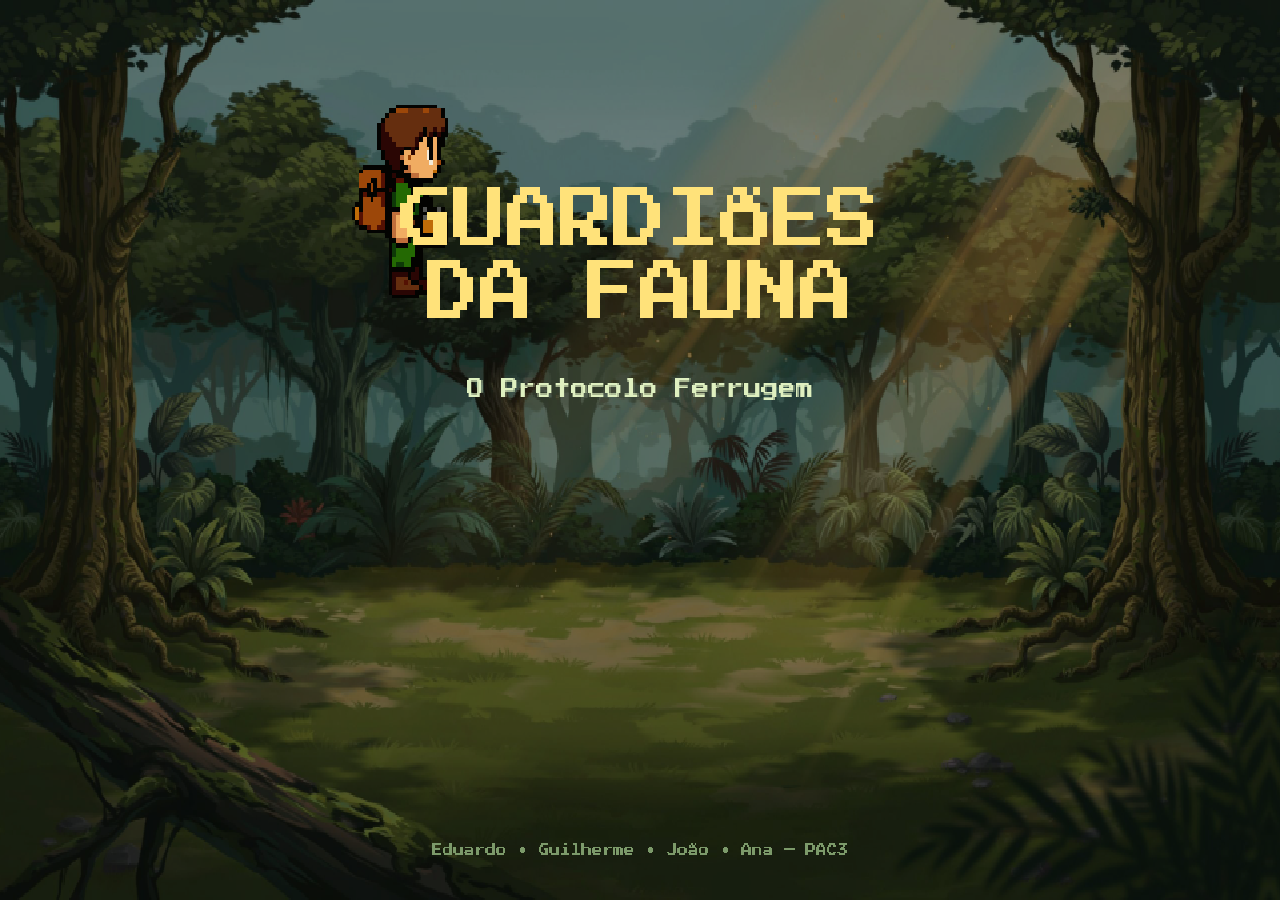
==== commit f54b0689: "Ajustes" ====
--- a/guardioes_fase1.html
+++ b/guardioes_fase1.html
@@ -27,7 +27,14 @@
 // Auto-gerado: sprites e fundo da Mata Atlântica (base64)
 const SPRITES = {"idle": ["[data-uri]", "[data-uri]"], "run": ["[data-uri]", "[data-uri]", "[data-uri]", "[data-uri]", "[data-uri]", "[data-uri]"], "jump": ["[data-uri]"], "patrol": ["[data-uri]", "[data-uri]", "[data-uri]", "[data-uri]"], "claw": ["[data-uri]", "[data-uri]", "[data-uri]", "[data-uri]"], "hit": ["[data-uri]", "[data-uri]", "[data-uri]"], "heavy": ["[data-uri]", "[data-uri]", "[data-uri]", "[data-uri]"], "throw": ["[data-uri]", "[data-uri]", "[data-uri]"], "explode": ["[data-uri]", "[data-uri]", "[data-uri]", "[data-uri]", "[data-uri]"], "drone": ["[data-uri]", "[data-uri]", "[data-uri]", "[data-uri]"], "piranha": ["[data-uri]", "[data-uri]", "[data-uri]", "[data-uri]"]};
 const SPRITE_META = {"idle": {"w": 30, "h": 46, "n": 2, "anchor": "bottom"}, "run": {"w": 37, "h": 45, "n": 6, "anchor": "bottom"}, "jump": {"w": 37, "h": 44, "n": 1, "anchor": "bottom"}, "patrol": {"w": 41, "h": 40, "n": 4, "anchor": "bottom"}, "claw": {"w": 54, "h": 41, "n": 4, "anchor": "bottom"}, "hit": {"w": 50, "h": 43, "n": 3, "anchor": "bottom"}, "heavy": {"w": 62, "h": 89, "n": 4, "anchor": "bottom"}, "throw": {"w": 63, "h": 86, "n": 3, "anchor": "bottom"}, "explode": {"w": 125, "h": 106, "n": 5, "anchor": "bottom"}, "drone": {"w": 57, "h": 19, "n": 4, "anchor": "center"}, "piranha": {"w": 97, "h": 49, "n": 4, "anchor": "center"}, "_bg": {"w": 1024, "h": 512, "tile": 512}};
-const BG_MATA = "[data-uri]";
+const BG_MATA = "[data-uri]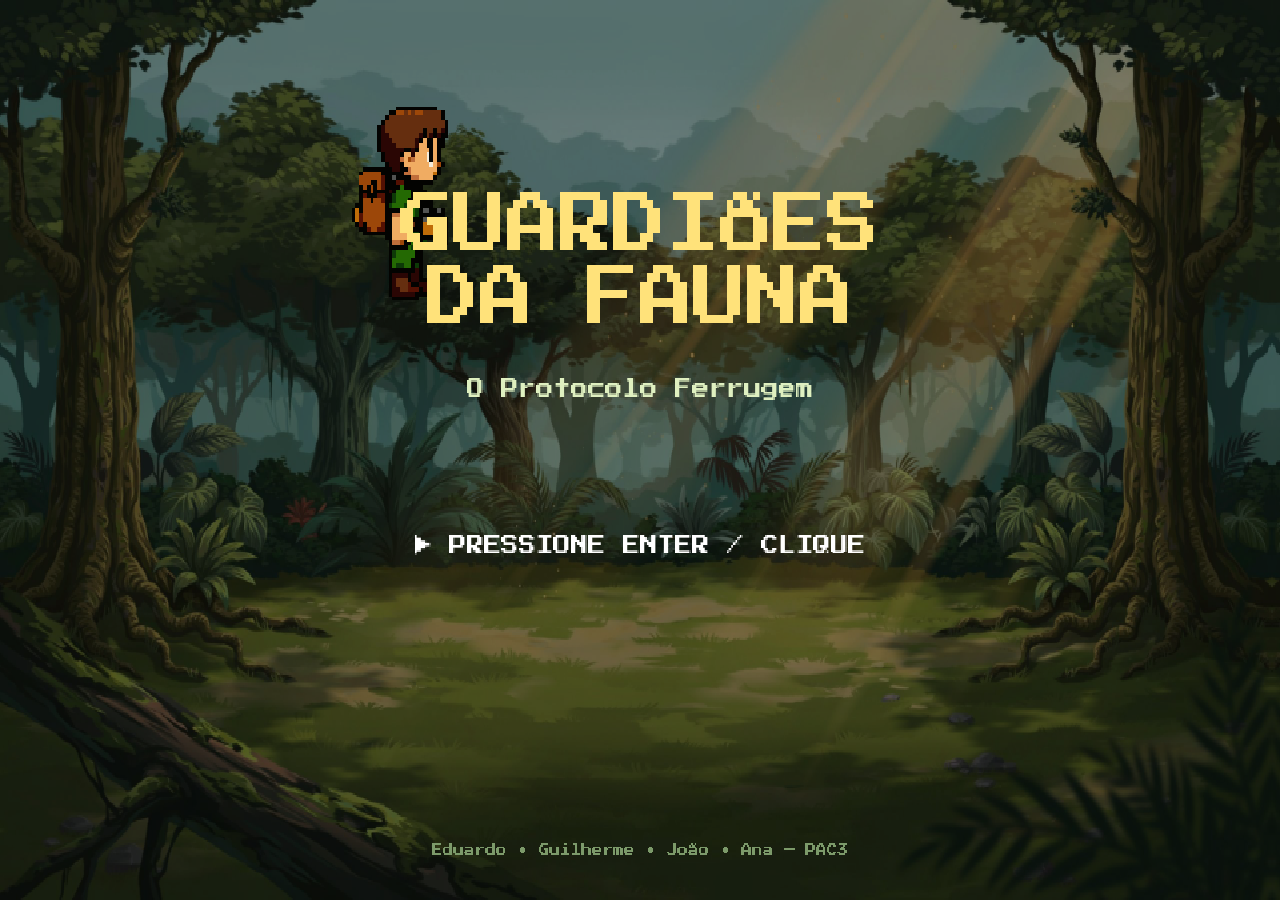
==== commit 90d936a9: "Ajustes Corrige robos que ficavam com aura ao serem atingidos (agora caem), sombra do personagem, pu" ====
--- a/guardioes_fase1.html
+++ b/guardioes_fase1.html
@@ -92,10 +92,10 @@
 }
 
 // ---------- Desenho de sprites ----------
-function drawB(img, cx, by, scale, flip, alpha, tint){
+function drawB(img, cx, by, scale, flip, alpha, tint, rot){
   if(!img) return; const w=img.width*scale, h=img.height*scale;
   ctx.save(); ctx.globalAlpha = alpha==null?1:alpha;
-  ctx.translate(cx|0, by|0); if(flip) ctx.scale(-1,1);
+  ctx.translate(cx|0, by|0); if(flip) ctx.scale(-1,1); if(rot) ctx.rotate(rot);
   ctx.drawImage(img, (-w/2)|0, (-h)|0, w|0, h|0);
   if(tint){ ctx.globalCompositeOperation='source-atop'; ctx.fillStyle=tint; ctx.fillRect((-w/2)|0,(-h)|0,w|0,h|0); }
   ctx.restore();
@@ -116,6 +116,7 @@
   Space:'jump',KeyE:'catalog',KeyQ:'binoc',Escape:'pause',KeyP:'pause',
   Enter:'enter',KeyM:'mute',Backspace:'back' };
 addEventListener('keydown', e=>{
+  MUSIC.start();
   const k=KEYMAP[e.code];
   if(k){ if(['left','right','up','down','jump'].includes(k)) e.preventDefault();
     if(!keys[k]) pressed[k]=true; keys[k]=true; handleEdge(k); }
@@ -125,8 +126,8 @@
 let mx=0,my=0,mClick=false;
 function toCanvas(e){ const r=cv.getBoundingClientRect(); mx=(e.clientX-r.left)*(VW/r.width); my=(e.clientY-r.top)*(VH/r.height); }
 cv.addEventListener('mousemove', e=>toCanvas(e));
-cv.addEventListener('mousedown', e=>{ toCanvas(e); mClick=true; });
-cv.addEventListener('pointerdown', e=>{ if(e&&e.clientX!=null) toCanvas(e); });
+cv.addEventListener('mousedown', e=>{ MUSIC.start(); toCanvas(e); mClick=true; });
+cv.addEventListener('pointerdown', e=>{ MUSIC.start(); if(e&&e.clientX!=null) toCanvas(e); });
 
 // ---------- Estado ----------
 const GS = { BOOT:0, TITLE:1, MENU:2, SELECT:3, HOWTO:4, BESTIARY:5,
@@ -288,7 +289,7 @@
 
 function buildAmazonia(){
   levelW=5400; exitX=5180;
-  ground(-40,900);
+  ground(-40,940);
   water.push({x:900,y:GROUND-6,w:1700,h:300}); plats.push({x:900,y:GROUND+160,w:1700,h:140,ground:true});
   ground(2600,500);
   water.push({x:3100,y:GROUND-6,w:1400,h:300}); plats.push({x:3100,y:GROUND+160,w:1400,h:140,ground:true});
@@ -324,7 +325,7 @@
 
 function buildPantanal(){
   levelW=5600; exitX=5450;
-  ground(-40,1500);
+  ground(-40,1540);
   water.push({x:1500,y:GROUND-6,w:900,h:300}); plats.push({x:1500,y:GROUND+160,w:900,h:140,ground:true});
   ground(2400,900);
   [1620,1860,2120].forEach(x=>lilies.push({x,y:GROUND-10,w:96,h:18,baseY:GROUND-10,sink:0}));
@@ -340,11 +341,11 @@
 
 // ============================ JOGADOR ============================
 const P = { x:120,y:GROUND-64,w:30,h:64,vx:0,vy:0,face:1,onGround:false,jumps:0,coyote:0,
-  climbing:false,swimming:false,hp:3,inv:0,slow:0,aim:0,binoCd:0,state:'idle',anim:0,hurtAnim:0,dead:false };
+  climbing:false,swimming:false,hp:3,inv:0,slow:0,aim:0,binoCd:0,vineCd:0,state:'idle',anim:0,hurtAnim:0,dead:false };
 const SPD=210,AIR=190,JUMP=470,GRAV=1500,MAXFALL=720,SWIM=160;
 
 function resetPlayer(toCp){ P.x=toCp?checkpoint.x:120; P.y=toCp?checkpoint.y:GROUND-64;
-  P.vx=0;P.vy=0;P.jumps=0;P.climbing=false;P.swimming=false;P.inv=1.0;P.slow=0;P.aim=0;P.dead=false;P.state='idle';P.anim=0; }
+  P.vx=0;P.vy=0;P.jumps=0;P.climbing=false;P.swimming=false;P.inv=1.0;P.slow=0;P.aim=0;P.vineCd=0;P.dead=false;P.state='idle';P.anim=0; }
 
 function nearVine(){ const cx=P.x+P.w/2; for(const v of vines){ if(Math.abs(cx-v.x)<22 && P.y+P.h>v.y0 && P.y<v.y1) return v; } return null; }
 function inWater(){ const cx=P.x+P.w/2, cy=P.y+P.h*0.6; for(const w of water){ if(cx>w.x&&cx<w.x+w.w&&cy>w.y&&cy<w.y+w.h) return w; } return null; }
@@ -357,13 +358,13 @@
     if(P.vy>=0 && rectsOverlap(P,SR) && (P.y+P.h-P.vy*STEP)<=l.y+8){ P.y=l.y-P.h; P.onGround=true; P.jumps=0; P.vy=0; l.standing=true; } } }
 
 function updatePlayer(dt){
-  if(P.inv>0)P.inv-=dt; if(P.slow>0)P.slow-=dt; if(P.binoCd>0)P.binoCd-=dt; if(P.aim>0)P.aim-=dt; if(P.hurtAnim>0)P.hurtAnim-=dt;
+  if(P.inv>0)P.inv-=dt; if(P.slow>0)P.slow-=dt; if(P.binoCd>0)P.binoCd-=dt; if(P.aim>0)P.aim-=dt; if(P.hurtAnim>0)P.hurtAnim-=dt; if(P.vineCd>0)P.vineCd-=dt;
   const spdMul=P.slow>0?0.5:1;
   if(pressed.binoc && P.binoCd<=0 && !P.dead){ P.aim=0.32; P.binoCd=0.55; fireBinoc(); sfx('zap'); }
 
   P.swimming=!!inWater();
   const vine=nearVine();
-  if(vine && (keys.up||keys.down) && !P.swimming) P.climbing=true;
+  if(vine && (keys.up||keys.down) && !P.swimming && P.vineCd<=0) P.climbing=true;
   if(!vine) P.climbing=false;
   for(const l of lilies) l.standing=false;
 
@@ -380,8 +381,9 @@
   } else if(P.climbing){
     P.vx=0;P.vy=0;
     if(keys.up)P.y-=130*dt; if(keys.down)P.y+=130*dt;
-    if(pressed.jump){ P.climbing=false; P.vy=-JUMP*0.8; P.jumps=1; sfx('jump'); }
     P.x=vine.x-P.w/2; if(P.y<vine.y0-10)P.y=vine.y0-10; P.state='idle';
+    if(pressed.jump){ P.climbing=false; P.vineCd=0.35; P.jumps=1; P.vy=-JUMP*0.8;
+      const dir=keys.left?-1:(keys.right?1:P.face); P.vx=dir*220; P.face=dir; sfx('jump'); }
   } else {
     let ax=0; if(keys.left){ax=-1;P.face=-1;} if(keys.right){ax=1;P.face=1;}
     const acc=P.onGround?SPD:AIR; P.vx+=ax*acc*8*dt;
@@ -454,14 +456,16 @@
 
 class Patrol extends Enemy{ constructor(x,x0,x1){ super(x,GROUND-44,46,44); this.x0=x0;this.x1=x1;this.spd=58;this.attk=0;this.cd=0;this.kind='patrol'; }
   update(dt){ this.t+=dt; if(this.cd>0)this.cd-=dt;
-    if(!this.active){ if(this.dis<1)this.dis+=dt; return; }
+    if(!this.active){ this.dis+=dt; return; }
     const near=Math.abs(P.x+P.w/2-this.cx())<86 && Math.abs(P.y-this.y)<70;
     if(near && this.attk<=0 && this.cd<=0){ this.attk=0.32; this.cd=1.1; this.state='claw'; this.face=(P.x>this.x)?1:-1; }
     if(this.attk>0){ this.attk-=dt; if(this.attk<=0)this.state='move'; }
     else { this.x+=this.spd*this.face*dt; if(this.x<this.x0){this.x=this.x0;this.face=1;} if(this.x>this.x1){this.x=this.x1;this.face=-1;} }
     if(this.hitsPlayer()) hurt(1,true); }
   draw(){ if(!this.onCam())return; const sx=this.cx()-camX, by=this.y+this.h-camY+6;
-    if(!this.active){ drawB(frameImg('hit',Math.min(this.dis,0.4)),sx,by,SCALE.hit,this.face<0,1,'rgba(70,90,150,0.35)'); return; }
+    if(!this.active){ const rot=Math.min(1,this.dis/0.5)*(Math.PI/2)*(this.face<0?-1:1);
+      const alpha=this.dis<0.6?1:Math.max(0,1-(this.dis-0.6)/0.5);
+      drawB(frameImg('hit',Math.min(this.dis,0.4)),sx,by,SCALE.hit,this.face<0,alpha,null,rot); return; }
     if(this.state==='claw') drawB(frameImg('claw',0.32-this.attk),sx,by,SCALE.claw,this.face<0);
     else drawB(frameImg('patrol',this.t),sx,by,SCALE.patrol,this.face<0); }
   disable(){ this.active=false; this.dis=0; shake=6; fx.push(mkSpark(this.cx(),this.cy())); } }
@@ -473,7 +477,7 @@
     this.y=this.baseY+Math.sin(this.t*2.2)*16; this.drop-=dt;
     if(this.drop<=0 && Math.abs(P.x+P.w/2-this.cx())<260){ this.drop=2.8; shots.push({type:'net',x:this.cx(),y:this.y+10,vy:140,t:4}); }
     if(this.hitsPlayer()) hurt(1,true); }
-  draw(){ if(!this.onCam())return; drawCc(frameImg('drone',this.t),this.cx()-camX,this.cy()-camY,SCALE.drone,this.face<0,1,this.active?null:'rgba(70,90,150,0.4)'); }
+  draw(){ if(!this.onCam())return; drawCc(frameImg('drone',this.t),this.cx()-camX,this.cy()-camY,SCALE.drone,this.face<0,1,null); }
   disable(){ this.active=false; shake=5; fx.push(mkSpark(this.cx(),this.cy())); } }
 
 class Heavy extends Enemy{ constructor(x){ super(x,GROUND-120,70,120); this.face=-1;this.cd=2.6;this.thr=0;this.kind='heavy';this.expl=0; }
@@ -495,7 +499,7 @@
     this.x+=this.spd*this.face*dt; if(this.x<this.x0){this.x=this.x0;this.face=1;} if(this.x>this.x1){this.x=this.x1;this.face=-1;}
     this.y=this.baseY+Math.sin(this.t*3)*14;
     if(this.hitsPlayer()){ hurt(1,true); P.vx=this.face*260; P.vy=-120; } }
-  draw(){ if(!this.onCam())return; drawCc(frameImg('piranha',this.t),this.cx()-camX,this.cy()-camY,SCALE.piranha,this.face<0,1,this.active?null:'rgba(70,90,150,0.4)'); }
+  draw(){ if(!this.onCam())return; drawCc(frameImg('piranha',this.t),this.cx()-camX,this.cy()-camY,SCALE.piranha,this.face<0,1,null); }
   disable(){ this.active=false; shake=5; fx.push(mkSpark(this.cx(),this.cy())); } }
 
 // CHEFE — Robô Alfa (Pantanal). Vulnerável quando "sobrecarrega".
@@ -621,7 +625,6 @@
   ctx.fillStyle=g; ctx.beginPath(); ctx.moveTo(x,y-6); ctx.lineTo(x+d*L,y-(30+L*0.22)); ctx.lineTo(x+d*L,y+(30+L*0.22)); ctx.lineTo(x,y+6); ctx.closePath(); ctx.fill();
   ctx.globalAlpha=a; ctx.fillStyle='#fffbe6'; ctx.beginPath(); ctx.arc(x,y,7,0,7); ctx.fill(); ctx.restore(); }
 function drawPlayer(){ const sx=P.x+P.w/2-camX, by=P.y+P.h-camY;
-  if(!P.swimming){ ctx.fillStyle='rgba(0,0,0,0.25)'; ctx.beginPath(); ctx.ellipse(sx,by-2,18,5,0,0,7); ctx.fill(); }
   let st=P.state; if(P.aim>0)st='idle';
   const blink=P.inv>0 && Math.floor(time*20)%2===0;
   drawB(frameImg(st,P.anim),sx,by,SCALE.run,P.face<0,blink?0.35:1,P.hurtAnim>0?'rgba(255,80,80,0.4)':null);
@@ -702,7 +705,7 @@
   else if(i===1){ go(GS.SELECT); }
   else if(i===2){ go(GS.BESTIARY); }
   else if(i===3){ go(GS.HOWTO); }
-  else if(i===4){ AUD.muted=!AUD.muted; } }
+  else if(i===4){ toggleSound(); } }
 
 // ---- SELEÇÃO DE BIOMA ----
 function drawSelect(){ menuBackdrop(); center('SELECIONAR BIOMA',64,22,'#ffe27a');
@@ -788,7 +791,7 @@
   const w=320,x=VW/2-w/2; let y=210;
   if(button('CONTINUAR',x,y,w,46,pauseSel===0)) go(GS.PLAY); y+=58;
   if(button('RECOMEÇAR FASE',x,y,w,46,pauseSel===1)){ loadPhase(curBiome); go(GS.PLAY); } y+=58;
-  if(button((AUD.muted?'🔇 SOM: OFF':'🔊 SOM: ON'),x,y,w,46,pauseSel===2)) AUD.muted=!AUD.muted; y+=58;
+  if(button((AUD.muted?'🔇 SOM: OFF':'🔊 SOM: ON'),x,y,w,46,pauseSel===2)) toggleSound(); y+=58;
   if(button('MENU PRINCIPAL',x,y,w,46,pauseSel===3)) go(GS.MENU);
 }
 // ---- OVER ----
@@ -813,7 +816,6 @@
   const onca=isCaught('pantanal',2);
   center(onca?'★ Conquista: GUARDIÃO SUPREMO ★':'Dica: ache a Onça-Pintada p/ "Guardião Supremo"',224, onca?13:10, onca?'#ffd24a':'#9bb585');
   center('Animais catalogados: '+totalCaught()+' / 12',262,12,'#fff');
-  if(ready) drawB(frameImg('idle',time),VW/2,VH/2+150,3.0,false);
   const w=320,x=VW/2-w/2,y=330;
   if(button('VOLTAR AO MENU',x,y,w,46,true)) go(GS.MENU);
 }
@@ -821,7 +823,7 @@
 // ============================ FLUXO ============================
 function go(s){ state=s; mClick=false; }
 function handleEdge(k){
-  if(k==='mute'){ AUD.muted=!AUD.muted; return; }
+  if(k==='mute'){ toggleSound(); return; }
   if(state===GS.TITLE){ if(k==='enter'||k==='jump') go(GS.MENU); return; }
   if(state===GS.MENU){ if(k==='up')menuSel=(menuSel+4)%5; else if(k==='down')menuSel=(menuSel+1)%5; else if(k==='enter')selectMenu(menuSel); else if(k==='back')go(GS.TITLE); return; }
   if(state===GS.SELECT){ if(k==='left')biomeSel=(biomeSel+3)%4; else if(k==='right')biomeSel=(biomeSel+1)%4; else if(k==='enter'){ if(biomeSel<progress.unlocked)startBiome(biomeSel); } else if(k==='back'||k==='pause')go(GS.MENU); return; }
@@ -829,7 +831,7 @@
   if(state===GS.PLAY){ if(k==='pause'){ pauseSel=0; state=GS.PAUSE; } return; }
   if(state===GS.PAUSE){ if(k==='up')pauseSel=(pauseSel+3)%4; else if(k==='down')pauseSel=(pauseSel+1)%4;
     else if(k==='pause')go(GS.PLAY);
-    else if(k==='enter'){ if(pauseSel===0)go(GS.PLAY); else if(pauseSel===1){loadPhase(curBiome);go(GS.PLAY);} else if(pauseSel===2)AUD.muted=!AUD.muted; else go(GS.MENU); } return; }
+    else if(k==='enter'){ if(pauseSel===0)go(GS.PLAY); else if(pauseSel===1){loadPhase(curBiome);go(GS.PLAY);} else if(pauseSel===2)toggleSound(); else go(GS.MENU); } return; }
   if(state===GS.OVER){ if(k==='up'||k==='down')overSel=overSel?0:1; else if(k==='enter'){ if(overSel===0){loadPhase(curBiome);go(GS.PLAY);} else go(GS.MENU); } return; }
   if(state===GS.PHASEWIN){ const hasNext=curBiome+1<BIOME_IDS.length; const n=hasNext?3:2;
     if(k==='up')winSel=(winSel+n-1)%n; else if(k==='down')winSel=(winSel+1)%n;
@@ -850,6 +852,15 @@
   else if(type==='win'){f0=520;f1=1040;d=0.5;ty='triangle';vol=0.18;}
   o.type=ty; o.frequency.setValueAtTime(f0,t); o.frequency.exponentialRampToValueAtTime(Math.max(40,f1),t+d);
   g.gain.setValueAtTime(vol,t); g.gain.exponentialRampToValueAtTime(0.001,t+d); o.start(t); o.stop(t+d+0.02); }
+
+// ---------- Música de fundo (uma única trilha para o jogo todo) ----------
+const MUSIC_SRC='assets/audio/music/game_sound.mp3';
+const MUSIC={ el:null, vol:0.35,
+  start(){ if(this.el) return; const a=new Audio(MUSIC_SRC); a.loop=true; a.volume=AUD.muted?0:this.vol;
+    a.play().catch(()=>{}); this.el=a; },
+  setMuted(m){ if(this.el) this.el.volume=m?0:this.vol; }
+};
+function toggleSound(){ AUD.muted=!AUD.muted; MUSIC.setMuted(AUD.muted); }
 
 // ============================ LOOP (timestep fixo) ============================
 let last=0, acc=0; const STEP=1/60;
